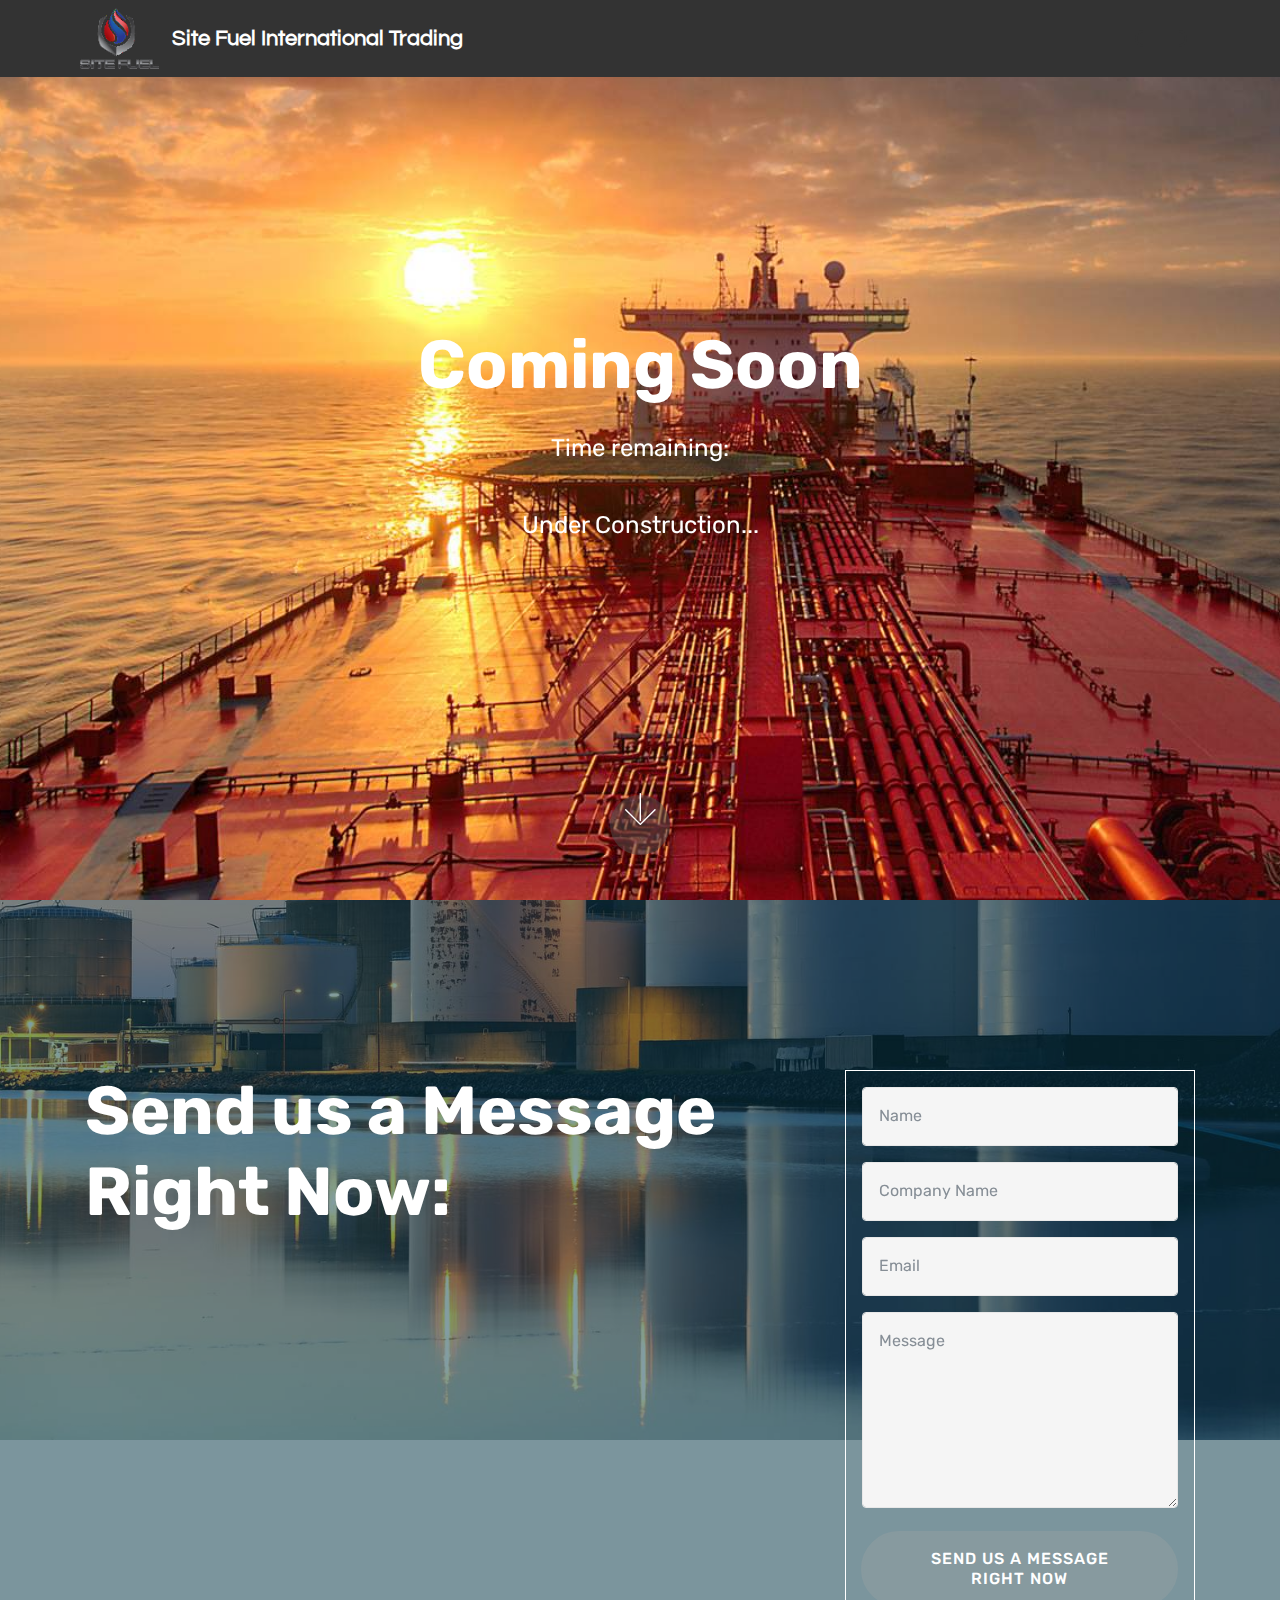
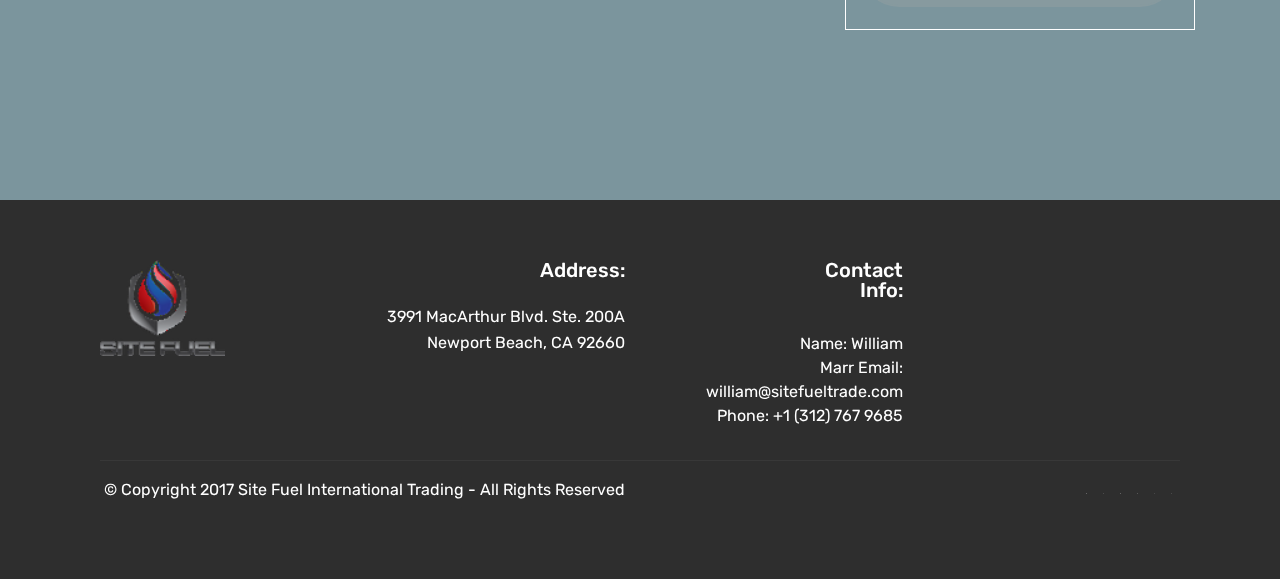
==== index.html @ 708e09df "create github pages" ====
<!DOCTYPE html>
<html>
<head>
  <!-- Site made with Mobirise Website Builder v4.2.3, https://mobirise.com -->
  <meta charset="UTF-8">
  <meta http-equiv="X-UA-Compatible" content="IE=edge">
  <meta name="generator" content="Mobirise v4.2.3, mobirise.com">
  <meta name="viewport" content="width=device-width, initial-scale=1">
  <link rel="shortcut icon" href="assets/images/site-fuel-plain-logo-100x77.png" type="image/x-icon">
  <meta name="description" content="">
  <title>Home</title>
  <link rel="stylesheet" href="assets/web/assets/mobirise-icons/mobirise-icons.css">
  <link rel="stylesheet" href="assets/tether/tether.min.css">
  <link rel="stylesheet" href="assets/bootstrap/css/bootstrap.min.css">
  <link rel="stylesheet" href="assets/bootstrap/css/bootstrap-grid.min.css">
  <link rel="stylesheet" href="assets/bootstrap/css/bootstrap-reboot.min.css">
  <link rel="stylesheet" href="assets/socicon/css/styles.css">
  <link rel="stylesheet" href="assets/dropdown/css/style.css">
  <link rel="stylesheet" href="assets/theme/css/style.css">
  <link rel="stylesheet" href="assets/mobirise/css/mbr-additional.css" type="text/css">
  
  
  
</head>
<body>
<section class="menu cid-qtOLKxh696" once="menu" id="menu1-g" data-rv-view="84">

    

    <nav class="navbar navbar-expand beta-menu navbar-dropdown align-items-center navbar-fixed-top navbar-toggleable-sm">
        <button class="navbar-toggler navbar-toggler-right" type="button" data-toggle="collapse" data-target="#navbarSupportedContent" aria-controls="navbarSupportedContent" aria-expanded="false" aria-label="Toggle navigation">
            <div class="hamburger">
                <span></span>
                <span></span>
                <span></span>
                <span></span>
            </div>
        </button>
        <div class="menu-logo">
            <div class="navbar-brand">
                <span class="navbar-logo">
                    
                         <img src="assets/images/site-fuel-plain-logo-100x77.png" alt="" title="Site Fuel International Trading" media-simple="true" style="height: 3.8rem;">
                    
                </span>
                <span class="navbar-caption-wrap"><a class="navbar-caption text-white display-4" href="https://mobirise.com">Site Fuel International Trading</a></span>
            </div>
        </div>
        <div class="collapse navbar-collapse" id="navbarSupportedContent">
            <ul class="navbar-nav nav-dropdown" data-app-modern-menu="true"><li class="nav-item">
                    <a class="nav-link link text-white display-4" href="https://mobirise.com"></a>
                </li>
                <li class="nav-item">
                    <a class="nav-link link text-white display-4" href="https://mobirise.com"></a>
                </li></ul>
            <div class="navbar-buttons mbr-section-btn"><a class="btn btn-sm btn-black display-4" href="https://mobirise.com"></a></div>
        </div>
    </nav>
</section>

<section class="engine"><a href="https://mobirise.co/e">web authoring software</a></section><section class="cid-qtOLKyQun3 mbr-fullscreen mbr-parallax-background" id="header2-e" data-rv-view="86">

    

    

    <div class="container align-center">
        <div class="row justify-content-md-center">
            <div class="mbr-white col-md-10">
                <h1 class="mbr-section-title mbr-bold pb-3 mbr-fonts-style display-1">
                    Coming Soon</h1>
                
                <p class="mbr-text pb-3 mbr-fonts-style display-5">
                    Time remaining:<br><br>Under Construction...</p>
                
            </div>
        </div>
    </div>
    <div class="mbr-arrow hidden-sm-down" aria-hidden="true">
        <a href="#next">
            <i class="mbri-down mbr-iconfont"></i>
        </a>
    </div>
</section>

<section class="cid-qtOMouzr3d mbr-fullscreen mbr-parallax-background" id="header15-h" data-rv-view="89">

    

    <div class="mbr-overlay" style="opacity: 0.5; background-color: rgb(7, 59, 76);"></div>

    <div class="container align-right">
<div class="row">
    <div class="mbr-white col-lg-8 col-md-7 content-container">
        <h1 class="mbr-section-title mbr-bold pb-3 mbr-fonts-style display-1">Send us a Message Right Now:</h1>
        <p class="mbr-text pb-3 mbr-fonts-style display-2"></p>
    </div>
    <div class="col-lg-4 col-md-5">
    <div class="form-container">
        <div class="media-container-column" data-form-type="formoid">
            <div data-form-alert="" hidden="" class="align-center">Thank you very much for your patience! This page will be up and running in no time!</div>
            <form class="mbr-form" action="https://mobirise.com/" method="post" data-form-title="Mobirise Form"><input type="hidden" data-form-email="true" value="BfGd4j5BI2UxwqCBXwcONd4V/QovJV8McZXfhkhuPc8zdkRyuQsplmbn5itEEL9ULQUJA5Gpw3CzfbHm8fzi+VPhzr+WEGRImKdlg0iUw1uJV8KnIE4Nk9sMuwY5APlx">
                <div data-for="name">
                    <div class="form-group">
                        <input type="text" class="form-control px-3" name="name" data-form-field="Name" placeholder="Name" required="" id="name-header15-h">
                    </div>
                </div>
                <div data-for="email">
                    <div class="form-group">
                        <input type="email" class="form-control px-3" name="email" data-form-field="Email" placeholder="Company Name" required="" id="email-header15-h">
                    </div>
                </div>
                <div data-for="phone">
                    <div class="form-group">
                        <input type="tel" class="form-control px-3" name="phone" data-form-field="Phone" placeholder="Email" id="phone-header15-h">
                    </div>
                </div>
                <div class="form-group" data-for="message">
                    <textarea type="text" class="form-control px-3" name="message" rows="7" placeholder="Message" data-form-field="Message" id="message-header15-h"></textarea>
                </div>
                <span class="input-group-btn"><button href="" type="submit" class="btn btn-form btn-warning display-7">SEND US A MESSAGE RIGHT NOW</button></span>
            </form>
        </div>
    </div>
    </div>
</div>
    </div>
    
</section>

<section class="cid-qtOLKzYnmj" id="footer1-f" data-rv-view="92">

    

    

    <div class="container">
        <div class="media-container-row content text-white">
            <div class="col-12 col-md-3">
                <div class="media-wrap">
                    
                        <img src="assets/images/site-fuel-plain-logo-100x77.png" alt="" title="Site Fuel International Trading" media-simple="true">
                    
                </div>
            </div>
            <div class="col-12 col-md-3 mbr-fonts-style display-7">
                <h5 class="pb-3">
                    Address:</h5>
                <p class="mbr-text">3991 MacArthur Blvd. Ste. 200A<br>Newport Beach, CA 92660</p>
            </div>
            <div class="col-12 col-md-3 mbr-fonts-style display-7">
                <h5 class="pb-3">&nbsp; &nbsp; &nbsp; &nbsp; &nbsp; &nbsp; &nbsp; &nbsp; &nbsp; &nbsp; &nbsp; &nbsp; &nbsp;Contact Info:</h5>
                <p class="mbr-text"></p><p>
                    &nbsp;&nbsp;&nbsp;&nbsp;&nbsp;&nbsp;&nbsp;&nbsp;&nbsp;&nbsp;&nbsp;&nbsp;&nbsp;&nbsp;&nbsp;&nbsp;&nbsp;&nbsp;&nbsp;&nbsp;&nbsp;&nbsp;&nbsp;&nbsp;&nbsp; &nbsp;Name: William Marr Email: william@sitefueltrade.com<br>&nbsp; &nbsp; &nbsp; &nbsp; &nbsp; &nbsp; &nbsp; Phone: +1 (312) 767 9685</p><p></p>
            </div>
            <div class="col-12 col-md-3 mbr-fonts-style display-7">
                <h5 class="pb-3"></h5>
                <p class="mbr-text"></p>
            </div>
        </div>
        <div class="footer-lower">
            <div class="media-container-row">
                <div class="col-sm-12">
                    <hr>
                </div>
            </div>
            <div class="media-container-row mbr-white">
                <div class="col-sm-6 copyright">
                    <p class="mbr-text mbr-fonts-style display-7">
                        © Copyright 2017 Site Fuel International Trading - All Rights Reserved
                    </p>
                </div>
                <div class="col-md-6">
                    <div class="social-list align-right">
                        <div class="soc-item">
                            <a href="https://sitefueltrading.com">
                                <span class="mbr-iconfont mbr-iconfont-social socicon-twitter socicon" style="font-size: 1px;" media-simple="true"></span>
                            </a>
                        </div>
                        <div class="soc-item">
                            <a href="https://sitefueltrading.com" target="_blank">
                                <span class="mbr-iconfont mbr-iconfont-social socicon-facebook socicon" style="font-size: 1px;" media-simple="true"></span>
                            </a>
                        </div>
                        <div class="soc-item">
                            <a href="https://sitefueltrading.com" target="_blank">
                                <span class="mbr-iconfont mbr-iconfont-social socicon-youtube socicon" style="font-size: 1px;" media-simple="true"></span>
                            </a>
                        </div>
                        <div class="soc-item">
                            <a href="https://sitefueltrading.com">
                                <span class="mbr-iconfont mbr-iconfont-social socicon-instagram socicon" style="font-size: 1px;" media-simple="true"></span>
                            </a>
                        </div>
                        <div class="soc-item">
                            <a href="https://sitefueltrading.com">
                                <span class="mbr-iconfont mbr-iconfont-social socicon-googleplus socicon" style="font-size: 1px;" media-simple="true"></span>
                            </a>
                        </div>
                        <div class="soc-item">
                            <a href="https://sitefueltrading.com">
                                <span class="mbr-iconfont mbr-iconfont-social socicon-behance socicon" style="font-size: 1px;" media-simple="true"></span>
                            </a>
                        </div>
                    </div>
                </div>
            </div>
        </div>
    </div>
</section>


  <script src="assets/web/assets/jquery/jquery.min.js"></script>
  <script src="assets/popper/popper.min.js"></script>
  <script src="assets/tether/tether.min.js"></script>
  <script src="assets/bootstrap/js/bootstrap.min.js"></script>
  <script src="assets/smooth-scroll/smooth-scroll.js"></script>
  <script src="assets/touch-swipe/jquery.touch-swipe.min.js"></script>
  <script src="assets/jarallax/jarallax.min.js"></script>
  <script src="assets/dropdown/js/script.min.js"></script>
  <script src="assets/theme/js/script.js"></script>
  <script src="assets/formoid/formoid.min.js"></script>
  
  
</body>
</html>
---- assets/web/assets/mobirise-icons/mobirise-icons.css ----
@font-face {
  font-family: 'MobiriseIcons';
  src:  url('mobirise-icons.eot?spat4u');
  src:  url('mobirise-icons.eot?spat4u#iefix') format('embedded-opentype'),
    url('mobirise-icons.ttf?spat4u') format('truetype'),
    url('mobirise-icons.woff?spat4u') format('woff'),
    url('mobirise-icons.svg?spat4u#MobiriseIcons') format('svg');
  font-weight: normal;
  font-style: normal;
}

[class^="mbri-"], [class*=" mbri-"] {
  /* use !important to prevent issues with browser extensions that change fonts */
  font-family: MobiriseIcons !important;
  speak: none;
  font-style: normal;
  font-weight: normal;
  font-variant: normal;
  text-transform: none;
  line-height: 1;

  /* Better Font Rendering =========== */
  -webkit-font-smoothing: antialiased;
  -moz-osx-font-smoothing: grayscale;
}

.mbri-add-submenu:before {
  content: "\e900";
}
.mbri-alert:before {
  content: "\e901";
}
.mbri-align-center:before {
  content: "\e902";
}
.mbri-align-justify:before {
  content: "\e903";
}
.mbri-align-left:before {
  content: "\e904";
}
.mbri-align-right:before {
  content: "\e905";
}
.mbri-android:before {
  content: "\e906";
}
.mbri-apple:before {
  content: "\e907";
}
.mbri-arrow-down:before {
  content: "\e908";
}
.mbri-arrow-next:before {
  content: "\e909";
}
.mbri-arrow-prev:before {
  content: "\e90a";
}
.mbri-arrow-up:before {
  content: "\e90b";
}
.mbri-bold:before {
  content: "\e90c";
}
.mbri-bookmark:before {
  content: "\e90d";
}
.mbri-bootstrap:before {
  content: "\e90e";
}
.mbri-briefcase:before {
  content: "\e90f";
}
.mbri-browse:before {
  content: "\e910";
}
.mbri-bulleted-list:before {
  content: "\e911";
}
.mbri-calendar:before {
  content: "\e912";
}
.mbri-camera:before {
  content: "\e913";
}
.mbri-cart-add:before {
  content: "\e914";
}
.mbri-cart-full:before {
  content: "\e915";
}
.mbri-cash:before {
  content: "\e916";
}
.mbri-change-style:before {
  content: "\e917";
}
.mbri-chat:before {
  content: "\e918";
}
.mbri-clock:before {
  content: "\e919";
}
.mbri-close:before {
  content: "\e91a";
}
.mbri-cloud:before {
  content: "\e91b";
}
.mbri-code:before {
  content: "\e91c";
}
.mbri-contact-form:before {
  content: "\e91d";
}
.mbri-credit-card:before {
  content: "\e91e";
}
.mbri-cursor-click:before {
  content: "\e91f";
}
.mbri-cust-feedback:before {
  content: "\e920";
}
.mbri-database:before {
  content: "\e921";
}
.mbri-delivery:before {
  content: "\e922";
}
.mbri-desktop:before {
  content: "\e923";
}
.mbri-devices:before {
  content: "\e924";
}
.mbri-down:before {
  content: "\e925";
}
.mbri-download:before {
  content: "\e989";
}
.mbri-drag-n-drop:before {
  content: "\e927";
}
.mbri-drag-n-drop2:before {
  content: "\e928";
}
.mbri-edit:before {
  content: "\e929";
}
.mbri-edit2:before {
  content: "\e92a";
}
.mbri-error:before {
  content: "\e92b";
}
.mbri-extension:before {
  content: "\e92c";
}
.mbri-features:before {
  content: "\e92d";
}
.mbri-file:before {
  content: "\e92e";
}
.mbri-flag:before {
  content: "\e92f";
}
.mbri-folder:before {
  content: "\e930";
}
.mbri-gift:before {
  content: "\e931";
}
.mbri-github:before {
  content: "\e932";
}
.mbri-globe:before {
  content: "\e933";
}
.mbri-globe-2:before {
  content: "\e934";
}
.mbri-growing-chart:before {
  content: "\e935";
}
.mbri-hearth:before {
  content: "\e936";
}
.mbri-help:before {
  content: "\e937";
}
.mbri-home:before {
  content: "\e938";
}
.mbri-hot-cup:before {
  content: "\e939";
}
.mbri-idea:before {
  content: "\e93a";
}
.mbri-image-gallery:before {
  content: "\e93b";
}
.mbri-image-slider:before {
  content: "\e93c";
}
.mbri-info:before {
  content: "\e93d";
}
.mbri-italic:before {
  content: "\e93e";
}
.mbri-key:before {
  content: "\e93f";
}
.mbri-laptop:before {
  content: "\e940";
}
.mbri-layers:before {
  content: "\e941";
}
.mbri-left-right:before {
  content: "\e942";
}
.mbri-left:before {
  content: "\e943";
}
.mbri-letter:before {
  content: "\e944";
}
.mbri-like:before {
  content: "\e945";
}
.mbri-link:before {
  content: "\e946";
}
.mbri-lock:before {
  content: "\e947";
}
.mbri-login:before {
  content: "\e948";
}
.mbri-logout:before {
  content: "\e949";
}
.mbri-magic-stick:before {
  content: "\e94a";
}
.mbri-map-pin:before {
  content: "\e94b";
}
.mbri-menu:before {
  content: "\e94c";
}
.mbri-mobile:before {
  content: "\e94d";
}
.mbri-mobile2:before {
  content: "\e94e";
}
.mbri-mobirise:before {
  content: "\e94f";
}
.mbri-more-horizontal:before {
  content: "\e950";
}
.mbri-more-vertical:before {
  content: "\e951";
}
.mbri-music:before {
  content: "\e952";
}
.mbri-new-file:before {
  content: "\e953";
}
.mbri-numbered-list:before {
  content: "\e954";
}
.mbri-opened-folder:before {
  content: "\e955";
}
.mbri-pages:before {
  content: "\e956";
}
.mbri-paper-plane:before {
  content: "\e957";
}
.mbri-paperclip:before {
  content: "\e958";
}
.mbri-photo:before {
  content: "\e959";
}
.mbri-photos:before {
  content: "\e95a";
}
.mbri-pin:before {
  content: "\e95b";
}
.mbri-play:before {
  content: "\e95c";
}
.mbri-plus:before {
  content: "\e95d";
}
.mbri-preview:before {
  content: "\e95e";
}
.mbri-print:before {
  content: "\e95f";
}
.mbri-protect:before {
  content: "\e960";
}
.mbri-question:before {
  content: "\e961";
}
.mbri-quote-left:before {
  content: "\e962";
}
.mbri-quote-right:before {
  content: "\e963";
}
.mbri-refresh:before {
  content: "\e964";
}
.mbri-responsive:before {
  content: "\e965";
}
.mbri-right:before {
  content: "\e966";
}
.mbri-rocket:before {
  content: "\e967";
}
.mbri-sad-face:before {
  content: "\e968";
}
.mbri-sale:before {
  content: "\e969";
}
.mbri-save:before {
  content: "\e96a";
}
.mbri-search:before {
  content: "\e96b";
}
.mbri-setting:before {
  content: "\e96c";
}
.mbri-setting2:before {
  content: "\e96d";
}
.mbri-setting3:before {
  content: "\e96e";
}
.mbri-share:before {
  content: "\e96f";
}
.mbri-shopping-bag:before {
  content: "\e970";
}
.mbri-shopping-basket:before {
  content: "\e971";
}
.mbri-shopping-cart:before {
  content: "\e972";
}
.mbri-sites:before {
  content: "\e973";
}
.mbri-smile-face:before {
  content: "\e974";
}
.mbri-speed:before {
  content: "\e975";
}
.mbri-star:before {
  content: "\e976";
}
.mbri-success:before {
  content: "\e977";
}
.mbri-sun:before {
  content: "\e978";
}
.mbri-sun2:before {
  content: "\e979";
}
.mbri-tablet:before {
  content: "\e97a";
}
.mbri-tablet-vertical:before {
  content: "\e97b";
}
.mbri-target:before {
  content: "\e97c";
}
.mbri-timer:before {
  content: "\e97d";
}
.mbri-to-ftp:before {
  content: "\e97e";
}
.mbri-to-local-drive:before {
  content: "\e97f";
}
.mbri-touch-swipe:before {
  content: "\e980";
}
.mbri-touch:before {
  content: "\e981";
}
.mbri-trash:before {
  content: "\e982";
}
.mbri-underline:before {
  content: "\e983";
}
.mbri-unlink:before {
  content: "\e984";
}
.mbri-unlock:before {
  content: "\e985";
}
.mbri-up-down:before {
  content: "\e986";
}
.mbri-up:before {
  content: "\e987";
}
.mbri-update:before {
  content: "\e988";
}
.mbri-upload:before {
 content: "\e926"; 
}
.mbri-user:before {
  content: "\e98a";
}
.mbri-user2:before {
  content: "\e98b";
}
.mbri-users:before {
  content: "\e98c";
}
.mbri-video:before {
  content: "\e98d";
}
.mbri-video-play:before {
  content: "\e98e";
}
.mbri-watch:before {
  content: "\e98f";
}
.mbri-website-theme:before {
  content: "\e990";
}
.mbri-wifi:before {
  content: "\e991";
}
.mbri-windows:before {
  content: "\e992";
}
.mbri-zoom-out:before {
  content: "\e993";
}
.mbri-redo:before {
  content: "\e994";
}
.mbri-undo:before {
  content: "\e995";
}
---- assets/socicon/css/styles.css ----
@charset "UTF-8";

@font-face {
  font-family: "socicon";
  src:url("../fonts/socicon.eot");
  src:url("../fonts/socicon.eot?#iefix") format("embedded-opentype"),
    url("../fonts/socicon.woff") format("woff"),
    url("../fonts/socicon.ttf") format("truetype"),
    url("../fonts/socicon.svg#socicon") format("svg");
  font-weight: normal;
  font-style: normal;

}

[data-icon]:before {
  font-family: "socicon" !important;
  content: attr(data-icon);
  font-style: normal !important;
  font-weight: normal !important;
  font-variant: normal !important;
  text-transform: none !important;
  speak: none;
  line-height: 1;
  -webkit-font-smoothing: antialiased;
  -moz-osx-font-smoothing: grayscale;
}

[class^="socicon-"]:before,
[class*=" socicon-"]:before {
  font-family: "socicon" !important;
  font-style: normal !important;
  font-weight: normal !important;
  font-variant: normal !important;
  text-transform: none !important;
  speak: none;
  line-height: 1;
  -webkit-font-smoothing: antialiased;
  -moz-osx-font-smoothing: grayscale;
}

.socicon-modelmayhem:before {
  content: "\e000";
}
.socicon-mixcloud:before {
  content: "\e001";
}
.socicon-drupal:before {
  content: "\e002";
}
.socicon-swarm:before {
  content: "\e003";
}
.socicon-istock:before {
  content: "\e004";
}
.socicon-yammer:before {
  content: "\e005";
}
.socicon-ello:before {
  content: "\e006";
}
.socicon-stackoverflow:before {
  content: "\e007";
}
.socicon-persona:before {
  content: "\e008";
}
.socicon-triplej:before {
  content: "\e009";
}
.socicon-houzz:before {
  content: "\e00a";
}
.socicon-rss:before {
  content: "\e00b";
}
.socicon-paypal:before {
  content: "\e00c";
}
.socicon-odnoklassniki:before {
  content: "\e00d";
}
.socicon-airbnb:before {
  content: "\e00e";
}
.socicon-periscope:before {
  content: "\e00f";
}
.socicon-outlook:before {
  content: "\e010";
}
.socicon-coderwall:before {
  content: "\e011";
}
.socicon-tripadvisor:before {
  content: "\e012";
}
.socicon-appnet:before {
  content: "\e013";
}
.socicon-goodreads:before {
  content: "\e014";
}
.socicon-tripit:before {
  content: "\e015";
}
.socicon-lanyrd:before {
  content: "\e016";
}
.socicon-slideshare:before {
  content: "\e017";
}
.socicon-buffer:before {
  content: "\e018";
}
.socicon-disqus:before {
  content: "\e019";
}
.socicon-vkontakte:before {
  content: "\e01a";
}
.socicon-whatsapp:before {
  content: "\e01b";
}
.socicon-patreon:before {
  content: "\e01c";
}
.socicon-storehouse:before {
  content: "\e01d";
}
.socicon-pocket:before {
  content: "\e01e";
}
.socicon-mail:before {
  content: "\e01f";
}
.socicon-blogger:before {
  content: "\e020";
}
.socicon-technorati:before {
  content: "\e021";
}
.socicon-reddit:before {
  content: "\e022";
}
.socicon-dribbble:before {
  content: "\e023";
}
.socicon-stumbleupon:before {
  content: "\e024";
}
.socicon-digg:before {
  content: "\e025";
}
.socicon-envato:before {
  content: "\e026";
}
.socicon-behance:before {
  content: "\e027";
}
.socicon-delicious:before {
  content: "\e028";
}
.socicon-deviantart:before {
  content: "\e029";
}
.socicon-forrst:before {
  content: "\e02a";
}
.socicon-play:before {
  content: "\e02b";
}
.socicon-zerply:before {
  content: "\e02c";
}
.socicon-wikipedia:before {
  content: "\e02d";
}
.socicon-apple:before {
  content: "\e02e";
}
.socicon-flattr:before {
  content: "\e02f";
}
.socicon-github:before {
  content: "\e030";
}
.socicon-renren:before {
  content: "\e031";
}
.socicon-friendfeed:before {
  content: "\e032";
}
.socicon-newsvine:before {
  content: "\e033";
}
.socicon-identica:before {
  content: "\e034";
}
.socicon-bebo:before {
  content: "\e035";
}
.socicon-zynga:before {
  content: "\e036";
}
.socicon-steam:before {
  content: "\e037";
}
.socicon-xbox:before {
  content: "\e038";
}
.socicon-windows:before {
  content: "\e039";
}
.socicon-qq:before {
  content: "\e03a";
}
.socicon-douban:before {
  content: "\e03b";
}
.socicon-meetup:before {
  content: "\e03c";
}
.socicon-playstation:before {
  content: "\e03d";
}
.socicon-android:before {
  content: "\e03e";
}
.socicon-snapchat:before {
  content: "\e03f";
}
.socicon-twitter:before {
  content: "\e040";
}
.socicon-facebook:before {
  content: "\e041";
}
.socicon-googleplus:before {
  content: "\e042";
}
.socicon-pinterest:before {
  content: "\e043";
}
.socicon-foursquare:before {
  content: "\e044";
}
.socicon-yahoo:before {
  content: "\e045";
}
.socicon-skype:before {
  content: "\e046";
}
.socicon-yelp:before {
  content: "\e047";
}
.socicon-feedburner:before {
  content: "\e048";
}
.socicon-linkedin:before {
  content: "\e049";
}
.socicon-viadeo:before {
  content: "\e04a";
}
.socicon-xing:before {
  content: "\e04b";
}
.socicon-myspace:before {
  content: "\e04c";
}
.socicon-soundcloud:before {
  content: "\e04d";
}
.socicon-spotify:before {
  content: "\e04e";
}
.socicon-grooveshark:before {
  content: "\e04f";
}
.socicon-lastfm:before {
  content: "\e050";
}
.socicon-youtube:before {
  content: "\e051";
}
.socicon-vimeo:before {
  content: "\e052";
}
.socicon-dailymotion:before {
  content: "\e053";
}
.socicon-vine:before {
  content: "\e054";
}
.socicon-flickr:before {
  content: "\e055";
}
.socicon-500px:before {
  content: "\e056";
}
.socicon-wordpress:before {
  content: "\e058";
}
.socicon-tumblr:before {
  content: "\e059";
}
.socicon-twitch:before {
  content: "\e05a";
}
.socicon-8tracks:before {
  content: "\e05b";
}
.socicon-amazon:before {
  content: "\e05c";
}
.socicon-icq:before {
  content: "\e05d";
}
.socicon-smugmug:before {
  content: "\e05e";
}
.socicon-ravelry:before {
  content: "\e05f";
}
.socicon-weibo:before {
  content: "\e060";
}
.socicon-baidu:before {
  content: "\e061";
}
.socicon-angellist:before {
  content: "\e062";
}
.socicon-ebay:before {
  content: "\e063";
}
.socicon-imdb:before {
  content: "\e064";
}
.socicon-stayfriends:before {
  content: "\e065";
}
.socicon-residentadvisor:before {
  content: "\e066";
}
.socicon-google:before {
  content: "\e067";
}
.socicon-yandex:before {
  content: "\e068";
}
.socicon-sharethis:before {
  content: "\e069";
}
.socicon-bandcamp:before {
  content: "\e06a";
}
.socicon-itunes:before {
  content: "\e06b";
}
.socicon-deezer:before {
  content: "\e06c";
}
.socicon-telegram:before {
  content: "\e06e";
}
.socicon-openid:before {
  content: "\e06f";
}
.socicon-amplement:before {
  content: "\e070";
}
.socicon-viber:before {
  content: "\e071";
}
.socicon-zomato:before {
  content: "\e072";
}
.socicon-draugiem:before {
  content: "\e074";
}
.socicon-endomodo:before {
  content: "\e075";
}
.socicon-filmweb:before {
  content: "\e076";
}
.socicon-stackexchange:before {
  content: "\e077";
}
.socicon-wykop:before {
  content: "\e078";
}
.socicon-teamspeak:before {
  content: "\e079";
}
.socicon-teamviewer:before {
  content: "\e07a";
}
.socicon-ventrilo:before {
  content: "\e07b";
}
.socicon-younow:before {
  content: "\e07c";
}
.socicon-raidcall:before {
  content: "\e07d";
}
.socicon-mumble:before {
  content: "\e07e";
}
.socicon-medium:before {
  content: "\e06d";
}
.socicon-bebee:before {
  content: "\e07f";
}
.socicon-hitbox:before {
  content: "\e080";
}
.socicon-reverbnation:before {
  content: "\e081";
}
.socicon-formulr:before {
  content: "\e082";
}
.socicon-instagram:before {
  content: "\e057";
}
.socicon-battlenet:before {
  content: "\e083";
}
.socicon-chrome:before {
  content: "\e084";
}
.socicon-discord:before {
  content: "\e086";
}
.socicon-issuu:before {
  content: "\e087";
}
.socicon-macos:before {
  content: "\e088";
}
.socicon-firefox:before {
  content: "\e089";
}
.socicon-opera:before {
  content: "\e08d";
}
.socicon-keybase:before {
  content: "\e090";
}
.socicon-alliance:before {
  content: "\e091";
}
.socicon-livejournal:before {
  content: "\e092";
}
.socicon-googlephotos:before {
  content: "\e093";
}
.socicon-horde:before {
  content: "\e094";
}
.socicon-etsy:before {
  content: "\e095";
}
.socicon-zapier:before {
  content: "\e096";
}
.socicon-google-scholar:before {
  content: "\e097";
}
.socicon-researchgate:before {
  content: "\e098";
}
.socicon-wechat:before {
  content: "\e099";
}
.socicon-strava:before {
  content: "\e09a";
}
.socicon-line:before {
  content: "\e09b";
}
.socicon-lyft:before {
  content: "\e09c";
}
.socicon-uber:before {
  content: "\e09d";
}
.socicon-songkick:before {
  content: "\e09e";
}
.socicon-viewbug:before {
  content: "\e09f";
}
.socicon-googlegroups:before {
  content: "\e0a0";
}
.socicon-quora:before {
  content: "\e073";
}
.socicon-diablo:before {
  content: "\e085";
}
.socicon-blizzard:before {
  content: "\e0a1";
}
.socicon-hearthstone:before {
  content: "\e08b";
}
.socicon-heroes:before {
  content: "\e08a";
}
.socicon-overwatch:before {
  content: "\e08c";
}
.socicon-warcraft:before {
  content: "\e08e";
}
.socicon-starcraft:before {
  content: "\e08f";
}
.socicon-beam:before {
  content: "\e0a2";
}
.socicon-curse:before {
  content: "\e0a3";
}
.socicon-player:before {
  content: "\e0a4";
}
.socicon-streamjar:before {
  content: "\e0a5";
}
.socicon-nintendo:before {
  content: "\e0a6";
}
.socicon-hellocoton:before {
  content: "\e0a7";
}
---- assets/dropdown/css/style.css ----
.navbar-dropdown {
  left: 0;
  padding: 0;
  position: absolute;
  right: 0;
  top: 0;
  transition: all 0.45s ease;
  z-index: 1030;
  background: #282828; }
  .navbar-dropdown .navbar-logo {
    margin-right: 0.8rem;
    transition: margin 0.3s ease-in-out;
    vertical-align: middle; }
    .navbar-dropdown .navbar-logo img {
      height: 3.125rem;
      transition: all 0.3s ease-in-out; }
    .navbar-dropdown .navbar-logo.mbr-iconfont {
      font-size: 3.125rem;
      line-height: 3.125rem; }
  .navbar-dropdown .navbar-caption {
    font-weight: 700;
    white-space: normal;
    vertical-align: -4px;
    line-height: 3.125rem !important; }
    .navbar-dropdown .navbar-caption, .navbar-dropdown .navbar-caption:hover {
      color: inherit;
      text-decoration: none; }
  .navbar-dropdown .mbr-iconfont + .navbar-caption {
    vertical-align: -1px; }
  .navbar-dropdown.navbar-fixed-top {
    position: fixed; }
  .navbar-dropdown .navbar-brand span {
    vertical-align: -4px; }
  .navbar-dropdown.bg-color.transparent {
    background: none; }
  .navbar-dropdown.navbar-short .navbar-brand {
    padding: 0.625rem 0; }
    .navbar-dropdown.navbar-short .navbar-brand span {
      vertical-align: -1px; }
  .navbar-dropdown.navbar-short .navbar-caption {
    line-height: 2.375rem !important;
    vertical-align: -2px; }
  .navbar-dropdown.navbar-short .navbar-logo {
    margin-right: 0.5rem; }
    .navbar-dropdown.navbar-short .navbar-logo img {
      height: 2.375rem; }
    .navbar-dropdown.navbar-short .navbar-logo.mbr-iconfont {
      font-size: 2.375rem;
      line-height: 2.375rem; }
  .navbar-dropdown.navbar-short .mbr-table-cell {
    height: 3.625rem; }
  .navbar-dropdown .navbar-close {
    left: 0.6875rem;
    position: fixed;
    top: 0.75rem;
    z-index: 1000; }
  .navbar-dropdown .hamburger-icon {
    content: "";
    display: inline-block;
    vertical-align: middle;
    width: 16px;
    -webkit-box-shadow: 0 -6px 0 1px #282828,0 0 0 1px #282828,0 6px 0 1px #282828;
    -moz-box-shadow: 0 -6px 0 1px #282828,0 0 0 1px #282828,0 6px 0 1px #282828;
    box-shadow: 0 -6px 0 1px #282828,0 0 0 1px #282828,0 6px 0 1px #282828; }

.dropdown-menu .dropdown-toggle[data-toggle="dropdown-submenu"]::after {
  border-bottom: 0.35em solid transparent;
  border-left: 0.35em solid;
  border-right: 0;
  border-top: 0.35em solid transparent;
  margin-left: 0.3rem; }

.dropdown-menu .dropdown-item:focus {
  outline: 0; }

.nav-dropdown {
  font-size: 0.75rem;
  font-weight: 500;
  height: auto !important; }
  .nav-dropdown .nav-btn {
    padding-left: 1rem; }
  .nav-dropdown .link {
    margin: .667em 1.667em;
    font-weight: 500;
    padding: 0;
    transition: color .2s ease-in-out; }
    .nav-dropdown .link.dropdown-toggle {
      margin-right: 2.583em; }
      .nav-dropdown .link.dropdown-toggle::after {
        margin-left: .25rem;
        border-top: 0.35em solid;
        border-right: 0.35em solid transparent;
        border-left: 0.35em solid transparent;
        border-bottom: 0; }
      .nav-dropdown .link.dropdown-toggle[aria-expanded="true"] {
        margin: 0;
        padding: 0.667em 3.263em  0.667em 1.667em; }
  .nav-dropdown .link::after,
  .nav-dropdown .dropdown-item::after {
    color: inherit; }
  .nav-dropdown .btn {
    font-size: 0.75rem;
    font-weight: 700;
    letter-spacing: 0;
    margin-bottom: 0;
    padding-left: 1.25rem;
    padding-right: 1.25rem; }
  .nav-dropdown .dropdown-menu {
    border-radius: 0;
    border: 0;
    left: 0;
    margin: 0;
    padding-bottom: 1.25rem;
    padding-top: 1.25rem;
    position: relative; }
  .nav-dropdown .dropdown-submenu {
    margin-left: 0.125rem;
    top: 0; }
  .nav-dropdown .dropdown-item {
    font-weight: 500;
    line-height: 2;
    padding: 0.3846em 4.615em 0.3846em 1.5385em;
    position: relative;
    transition: color .2s ease-in-out, background-color .2s ease-in-out; }
    .nav-dropdown .dropdown-item::after {
      margin-top: -0.3077em;
      position: absolute;
      right: 1.1538em;
      top: 50%; }
    .nav-dropdown .dropdown-item:focus, .nav-dropdown .dropdown-item:hover {
      background: none; }

@media (max-width: 767px) {
  .nav-dropdown.navbar-toggleable-sm {
    bottom: 0;
    display: none;
    left: 0;
    overflow-x: hidden;
    position: fixed;
    top: 0;
    transform: translateX(-100%);
    -ms-transform: translateX(-100%);
    -webkit-transform: translateX(-100%);
    width: 18.75rem;
    z-index: 999; } }
.nav-dropdown.navbar-toggleable-xl {
  bottom: 0;
  display: none;
  left: 0;
  overflow-x: hidden;
  position: fixed;
  top: 0;
  transform: translateX(-100%);
  -ms-transform: translateX(-100%);
  -webkit-transform: translateX(-100%);
  width: 18.75rem;
  z-index: 999; }

.nav-dropdown-sm {
  display: block !important;
  overflow-x: hidden;
  overflow: auto;
  padding-top: 3.875rem; }
  .nav-dropdown-sm::after {
    content: "";
    display: block;
    height: 3rem;
    width: 100%; }
  .nav-dropdown-sm.collapse.in ~ .navbar-close {
    display: block !important; }
  .nav-dropdown-sm.collapsing, .nav-dropdown-sm.collapse.in {
    transform: translateX(0);
    -ms-transform: translateX(0);
    -webkit-transform: translateX(0);
    transition: all 0.25s ease-out;
    -webkit-transition: all 0.25s ease-out;
    background: #282828; }
  .nav-dropdown-sm.collapsing[aria-expanded="false"] {
    transform: translateX(-100%);
    -ms-transform: translateX(-100%);
    -webkit-transform: translateX(-100%); }
  .nav-dropdown-sm .nav-item {
    display: block;
    margin-left: 0 !important;
    padding-left: 0; }
  .nav-dropdown-sm .link,
  .nav-dropdown-sm .dropdown-item {
    border-top: 1px dotted rgba(255, 255, 255, 0.1);
    font-size: 0.8125rem;
    line-height: 1.6;
    margin: 0 !important;
    padding: 0.875rem 2.4rem 0.875rem 1.5625rem !important;
    position: relative;
    white-space: normal; }
    .nav-dropdown-sm .link:focus, .nav-dropdown-sm .link:hover,
    .nav-dropdown-sm .dropdown-item:focus,
    .nav-dropdown-sm .dropdown-item:hover {
      background: rgba(0, 0, 0, 0.2) !important;
      color: #c0a375; }
  .nav-dropdown-sm .nav-btn {
    position: relative;
    padding: 1.5625rem 1.5625rem 0 1.5625rem; }
    .nav-dropdown-sm .nav-btn::before {
      border-top: 1px dotted rgba(255, 255, 255, 0.1);
      content: "";
      left: 0;
      position: absolute;
      top: 0;
      width: 100%; }
    .nav-dropdown-sm .nav-btn + .nav-btn {
      padding-top: 0.625rem; }
      .nav-dropdown-sm .nav-btn + .nav-btn::before {
        display: none; }
  .nav-dropdown-sm .btn {
    padding: 0.625rem 0; }
  .nav-dropdown-sm .dropdown-toggle[data-toggle="dropdown-submenu"]::after {
    margin-left: .25rem;
    border-top: 0.35em solid;
    border-right: 0.35em solid transparent;
    border-left: 0.35em solid transparent;
    border-bottom: 0; }
  .nav-dropdown-sm .dropdown-toggle[data-toggle="dropdown-submenu"][aria-expanded="true"]::after {
    border-top: 0;
    border-right: 0.35em solid transparent;
    border-left: 0.35em solid transparent;
    border-bottom: 0.35em solid; }
  .nav-dropdown-sm .dropdown-menu {
    margin: 0;
    padding: 0;
    position: relative;
    top: 0;
    left: 0;
    width: 100%;
    border: 0;
    float: none;
    border-radius: 0;
    background: none; }
  .nav-dropdown-sm .dropdown-submenu {
    left: 100%;
    margin-left: 0.125rem;
    margin-top: -1.25rem;
    top: 0; }

.navbar-toggleable-sm .nav-dropdown .dropdown-menu {
  position: absolute; }

.navbar-toggleable-sm .nav-dropdown .dropdown-submenu {
  left: 100%;
  margin-left: 0.125rem;
  margin-top: -1.25rem;
  top: 0; }

.navbar-toggleable-sm.opened .nav-dropdown .dropdown-menu {
  position: relative; }

.navbar-toggleable-sm.opened .nav-dropdown .dropdown-submenu {
  left: 0;
  margin-left: 00rem;
  margin-top: 0rem;
  top: 0; }

.is-builder .nav-dropdown.collapsing {
  transition: none !important; }

/*# sourceMappingURL=style.css.map */
---- assets/theme/css/style.css ----
/*!
 * Mobirise v4 theme (https://mobirise.com/)
 * Copyright 2017 Mobirise
 */
section {
  background-color: #eeeeee; }

section,
.container,
.container-fluid {
  position: relative;
  word-wrap: break-word; }

a.mbr-iconfont:hover {
  text-decoration: none; }

.article .lead p, .article .lead ul, .article .lead ol, .article .lead pre, .article .lead blockquote {
  margin-bottom: 0; }

a {
  font-style: normal;
  font-weight: 400;
  cursor: pointer; }
  a, a:hover {
    text-decoration: none; }

figure {
  margin-bottom: 0; }

body {
  color: #232323; }

h1, h2, h3, h4, h5, h6,
.h1, .h2, .h3, .h4, .h5, .h6,
.display-1, .display-2, .display-3, .display-4 {
  line-height: 1;
  word-break: break-word;
  word-wrap: break-word; }

b, strong {
  font-weight: bold; }

blockquote {
  padding: 10px 0 10px 20px;
  position: relative;
  border-left: 2px solid;
  border-color: #ff3366; }

input:-webkit-autofill, input:-webkit-autofill:hover, input:-webkit-autofill:focus, input:-webkit-autofill:active {
  transition-delay: 9999s;
  transition-property: background-color, color; }

textarea[type="hidden"] {
  display: none; }

body {
  position: relative; }

section {
  background-position: 50% 50%;
  background-repeat: no-repeat;
  background-size: cover; }
  section .mbr-background-video,
  section .mbr-background-video-preview {
    position: absolute;
    bottom: 0;
    left: 0;
    right: 0;
    top: 0; }

.hidden {
  visibility: hidden; }

.mbr-z-index20 {
  z-index: 20; }

/*! Base colors */
.mbr-white {
  color: #ffffff; }

.mbr-black {
  color: #000000; }

.mbr-bg-white {
  background-color: #ffffff; }

.mbr-bg-black {
  background-color: #000000; }

/*! Text-aligns */
.align-left {
  text-align: left; }

.align-center {
  text-align: center; }

.align-right {
  text-align: right; }

@media (max-width: 767px) {
  .align-left, .align-center, .align-right, .mbr-section-btn, .mbr-section-title {
    text-align: center; } }
/*! Font-weight  */
.mbr-light {
  font-weight: 300; }

.mbr-regular {
  font-weight: 400; }

.mbr-semibold {
  font-weight: 500; }

.mbr-bold {
  font-weight: 700; }

/*! Media  */
.media-size-item {
  -webkit-flex: 1 1 auto;
  -moz-flex: 1 1 auto;
  -ms-flex: 1 1 auto;
  -o-flex: 1 1 auto;
  flex: 1 1 auto; }

.media-content {
  -webkit-flex-basis: 100%;
  flex-basis: 100%; }

.media-container-row {
  display: -ms-flexbox;
  display: -webkit-flex;
  display: flex;
  -webkit-flex-direction: row;
  -ms-flex-direction: row;
  flex-direction: row;
  -webkit-flex-wrap: wrap;
  -ms-flex-wrap: wrap;
  flex-wrap: wrap;
  -webkit-justify-content: center;
  -ms-flex-pack: center;
  justify-content: center;
  -webkit-align-content: center;
  -ms-flex-line-pack: center;
  align-content: center;
  -webkit-align-items: start;
  -ms-flex-align: start;
  align-items: start; }
  .media-container-row .media-size-item {
    width: 400px; }

.media-container-column {
  display: -ms-flexbox;
  display: -webkit-flex;
  display: flex;
  -webkit-flex-direction: column;
  -ms-flex-direction: column;
  flex-direction: column;
  -webkit-flex-wrap: wrap;
  -ms-flex-wrap: wrap;
  flex-wrap: wrap;
  -webkit-justify-content: center;
  -ms-flex-pack: center;
  justify-content: center;
  -webkit-align-content: center;
  -ms-flex-line-pack: center;
  align-content: center;
  -webkit-align-items: stretch;
  -ms-flex-align: stretch;
  align-items: stretch; }
  .media-container-column > * {
    width: 100%; }

@media (min-width: 992px) {
  .media-container-row {
    -webkit-flex-wrap: nowrap;
    -ms-flex-wrap: nowrap;
    flex-wrap: nowrap; } }
figure {
  overflow: hidden; }

figure[mbr-media-size] {
  transition: width 0.1s; }

.mbr-figure img, .mbr-figure iframe {
  display: block;
  width: 100%; }

.card {
  background-color: transparent;
  border: none; }

.card-img {
  text-align: center;
  flex-shrink: 0; }

.media {
  max-width: 100%;
  margin: 0 auto; }

.mbr-figure {
  -ms-flex-item-align: center;
  -ms-grid-row-align: center;
  -webkit-align-self: center;
  align-self: center; }

.media-container > div {
  max-width: 100%; }

.mbr-figure img, .card-img img {
  width: 100%; }

@media (max-width: 991px) {
  .media-size-item {
    width: auto !important; }

  .media {
    width: auto; }

  .mbr-figure {
    width: 100% !important; } }
/*! Buttons */
.mbr-section-btn {
  margin-left: -.25rem;
  margin-right: -.25rem;
  font-size: 0; }

nav .mbr-section-btn {
  margin-left: 0rem;
  margin-right: 0rem; }

/*! Btn icon margin */
.btn .mbr-iconfont, .btn.btn-sm .mbr-iconfont {
  cursor: pointer;
  margin-right: 0.5rem; }

.btn.btn-md .mbr-iconfont, .btn.btn-md .mbr-iconfont {
  margin-right: 0.8rem; }

.mbr-regular {
  font-weight: 400; }

.mbr-semibold {
  font-weight: 500; }

.mbr-bold {
  font-weight: 700; }

[type="submit"] {
  -webkit-appearance: none; }

/*! Full-screen */
.mbr-fullscreen .mbr-overlay {
  min-height: 100vh; }

.mbr-fullscreen {
  display: flex;
  display: -webkit-flex;
  display: -moz-flex;
  display: -ms-flex;
  display: -o-flex;
  align-items: center;
  -webkit-align-items: center;
  min-height: 100vh;
  padding-top: 3rem;
  padding-bottom: 3rem; }

/*! Map */
.map {
  height: 25rem;
  position: relative; }
  .map iframe {
    width: 100%;
    height: 100%; }

/* Form */
.form-asterisk {
  font-family: initial;
  position: absolute;
  top: -2px;
  font-weight: normal; }

/*! Scroll to top arrow */
.mbr-arrow-up {
  bottom: 25px;
  right: 90px;
  position: fixed;
  text-align: right;
  z-index: 5000;
  color: #ffffff;
  font-size: 32px;
  transform: rotate(180deg);
  -webkit-transform: rotate(180deg); }

.mbr-arrow-up a {
  background: rgba(0, 0, 0, 0.2);
  border-radius: 3px;
  color: #fff;
  display: inline-block;
  height: 60px;
  width: 60px;
  outline-style: none !important;
  position: relative;
  text-decoration: none;
  transition: all .3s ease-in-out;
  cursor: pointer;
  text-align: center; }
  .mbr-arrow-up a:hover {
    background-color: rgba(0, 0, 0, 0.4); }
  .mbr-arrow-up a i {
    line-height: 60px; }

.mbr-arrow-up-icon {
  display: block;
  color: #fff; }

.mbr-arrow-up-icon::before {
  content: "\203a";
  display: inline-block;
  font-family: serif;
  font-size: 32px;
  line-height: 1;
  font-style: normal;
  position: relative;
  top: 6px;
  left: -4px;
  -webkit-transform: rotate(-90deg);
  transform: rotate(-90deg); }

/*! Arrow Down */
.mbr-arrow {
  position: absolute;
  bottom: 45px;
  left: 50%;
  width: 60px;
  height: 60px;
  cursor: pointer;
  background-color: rgba(80, 80, 80, 0.5);
  border-radius: 50%;
  -webkit-transform: translateX(-50%);
  transform: translateX(-50%); }
  .mbr-arrow > a {
    display: inline-block;
    text-decoration: none;
    outline-style: none;
    -webkit-animation: arrowdown 1.7s ease-in-out infinite;
    animation: arrowdown 1.7s ease-in-out infinite; }
    .mbr-arrow > a > i {
      position: absolute;
      top: -2px;
      left: 15px;
      font-size: 2rem; }

@keyframes arrowdown {
  0% {
    transform: translateY(0px);
    -webkit-transform: translateY(0px); }
  50% {
    transform: translateY(-5px);
    -webkit-transform: translateY(-5px); }
  100% {
    transform: translateY(0px);
    -webkit-transform: translateY(0px); } }
@-webkit-keyframes arrowdown {
  0% {
    transform: translateY(0px);
    -webkit-transform: translateY(0px); }
  50% {
    transform: translateY(-5px);
    -webkit-transform: translateY(-5px); }
  100% {
    transform: translateY(0px);
    -webkit-transform: translateY(0px); } }
@media (max-width: 500px) {
  .mbr-arrow-up {
    left: 50%;
    right: auto;
    transform: translateX(-50%) rotate(180deg);
    -webkit-transform: translateX(-50%) rotate(180deg); } }
/*Gradients animation*/
@keyframes gradient-animation {
  from {
    background-position: 0% 100%;
    animation-timing-function: ease-in-out; }
  to {
    background-position: 100% 0%;
    animation-timing-function: ease-in-out; } }
@-webkit-keyframes gradient-animation {
  from {
    background-position: 0% 100%;
    animation-timing-function: ease-in-out; }
  to {
    background-position: 100% 0%;
    animation-timing-function: ease-in-out; } }
.bg-gradient {
  background-size: 200% 200%;
  animation: gradient-animation 5s infinite alternate;
  -webkit-animation: gradient-animation 5s infinite alternate; }

.menu .navbar-brand {
  display: -webkit-flex; }
  .menu .navbar-brand span {
    display: flex;
    display: -webkit-flex; }
  .menu .navbar-brand .navbar-caption-wrap {
    display: -webkit-flex; }
  .menu .navbar-brand .navbar-logo img {
    display: -webkit-flex; }
@media (min-width: 768px) and (max-width: 991px) {
  .menu .navbar-toggleable-sm .navbar-nav {
    display: -webkit-box;
    display: -webkit-flex;
    display: -ms-flexbox; } }
@media (min-width: 992px) {
  .menu .navbar-nav.nav-dropdown {
    display: -webkit-flex; }
  .menu .navbar-toggleable-sm .navbar-collapse {
    display: -webkit-flex !important; } }

/*# sourceMappingURL=style.css.map */
.engine {
	position: absolute;
	text-indent: -2400px;
	text-align: center;
	padding: 0;
	top: 0;
	left: -2400px;
}
---- assets/mobirise/css/mbr-additional.css ----
@import url(https://fonts.googleapis.com/css?family=Rubik:300,300i,400,400i,500,500i,700,700i,900,900i);
@import url(https://fonts.googleapis.com/css?family=Questrial:400);





body {
  font-style: normal;
  line-height: 1.5;
}
.mbr-section-title {
  font-style: normal;
  line-height: 1.2;
}
.mbr-section-subtitle {
  line-height: 1.3;
}
.mbr-text {
  font-style: normal;
  line-height: 1.6;
}
.display-1 {
  font-family: 'Rubik', sans-serif;
  font-size: 4.25rem;
}
.display-1 > .mbr-iconfont {
  font-size: 6.8rem;
}
.display-2 {
  font-family: 'Rubik', sans-serif;
  font-size: 3rem;
}
.display-2 > .mbr-iconfont {
  font-size: 4.8rem;
}
.display-4 {
  font-family: 'Questrial', sans-serif;
  font-size: 1.4rem;
}
.display-4 > .mbr-iconfont {
  font-size: 2.24rem;
}
.display-5 {
  font-family: 'Rubik', sans-serif;
  font-size: 1.5rem;
}
.display-5 > .mbr-iconfont {
  font-size: 2.4rem;
}
.display-7 {
  font-family: 'Rubik', sans-serif;
  font-size: 1rem;
}
.display-7 > .mbr-iconfont {
  font-size: 1.6rem;
}
/* ---- Fluid typography for mobile devices ---- */
/* 1.4 - font scale ratio ( bootstrap == 1.42857 ) */
/* 100vw - current viewport width */
/* (48 - 20)  48 == 48rem == 768px, 20 == 20rem == 320px(minimal supported viewport) */
/* 0.65 - min scale variable, may vary */
@media (max-width: 768px) {
  .display-1 {
    font-size: 3.4rem;
    font-size: calc( 2.1374999999999997rem + (4.25 - 2.1374999999999997) * ((100vw - 20rem) / (48 - 20)));
    line-height: calc( 1.4 * (2.1374999999999997rem + (4.25 - 2.1374999999999997) * ((100vw - 20rem) / (48 - 20))));
  }
  .display-2 {
    font-size: 2.4rem;
    font-size: calc( 1.7rem + (3 - 1.7) * ((100vw - 20rem) / (48 - 20)));
    line-height: calc( 1.4 * (1.7rem + (3 - 1.7) * ((100vw - 20rem) / (48 - 20))));
  }
  .display-4 {
    font-size: 1.12rem;
    font-size: calc( 1.14rem + (1.4 - 1.14) * ((100vw - 20rem) / (48 - 20)));
    line-height: calc( 1.4 * (1.14rem + (1.4 - 1.14) * ((100vw - 20rem) / (48 - 20))));
  }
  .display-5 {
    font-size: 1.2rem;
    font-size: calc( 1.175rem + (1.5 - 1.175) * ((100vw - 20rem) / (48 - 20)));
    line-height: calc( 1.4 * (1.175rem + (1.5 - 1.175) * ((100vw - 20rem) / (48 - 20))));
  }
}
/* Buttons */
.btn {
  font-weight: 500;
  border-width: 2px;
  font-style: normal;
  letter-spacing: 1px;
  margin: .4rem .8rem;
  white-space: normal;
  -webkit-transition: all 0.3s ease-in-out;
  -moz-transition: all 0.3s ease-in-out;
  transition: all 0.3s ease-in-out;
  padding: 1rem 3rem;
  border-radius: 3px;
  display: inline-flex;
  align-items: center;
  justify-content: center;
  word-break: break-word;
}
.btn-sm {
  font-weight: 500;
  letter-spacing: 1px;
  -webkit-transition: all 0.3s ease-in-out;
  -moz-transition: all 0.3s ease-in-out;
  transition: all 0.3s ease-in-out;
  padding: 0.6rem 1.5rem;
  border-radius: 3px;
}
.btn-md {
  font-weight: 500;
  letter-spacing: 1px;
  margin: .4rem .8rem !important;
  -webkit-transition: all 0.3s ease-in-out;
  -moz-transition: all 0.3s ease-in-out;
  transition: all 0.3s ease-in-out;
  padding: 1rem 3rem;
  border-radius: 3px;
}
.btn-lg {
  font-weight: 500;
  letter-spacing: 1px;
  margin: .4rem .8rem !important;
  -webkit-transition: all 0.3s ease-in-out;
  -moz-transition: all 0.3s ease-in-out;
  transition: all 0.3s ease-in-out;
  padding: 1.2rem 3.2rem;
  border-radius: 3px;
}
.bg-primary {
  background-color: #ffffff !important;
}
.bg-success {
  background-color: #f7ed4a !important;
}
.bg-info {
  background-color: #82786e !important;
}
.bg-warning {
  background-color: #879a9f !important;
}
.bg-danger {
  background-color: #b1a374 !important;
}
.btn-primary,
.btn-primary:active,
.btn-primary.active {
  background-color: #ffffff;
  border-color: #ffffff;
  color: #ffffff;
}
.btn-primary:hover,
.btn-primary:focus,
.btn-primary.focus {
  color: #ffffff;
  background-color: #d4d4d4;
  border-color: #d4d4d4;
}
.btn-primary.disabled,
.btn-primary:disabled {
  color: #ffffff !important;
  background-color: #d4d4d4 !important;
  border-color: #d4d4d4 !important;
}
.btn-secondary,
.btn-secondary:active,
.btn-secondary.active {
  background-color: #ff3366;
  border-color: #ff3366;
  color: #ffffff;
}
.btn-secondary:hover,
.btn-secondary:focus,
.btn-secondary.focus {
  color: #ffffff;
  background-color: #e50039;
  border-color: #e50039;
}
.btn-secondary.disabled,
.btn-secondary:disabled {
  color: #ffffff !important;
  background-color: #e50039 !important;
  border-color: #e50039 !important;
}
.btn-info,
.btn-info:active,
.btn-info.active {
  background-color: #82786e;
  border-color: #82786e;
  color: #ffffff;
}
.btn-info:hover,
.btn-info:focus,
.btn-info.focus {
  color: #ffffff;
  background-color: #59524b;
  border-color: #59524b;
}
.btn-info.disabled,
.btn-info:disabled {
  color: #ffffff !important;
  background-color: #59524b !important;
  border-color: #59524b !important;
}
.btn-success,
.btn-success:active,
.btn-success.active {
  background-color: #f7ed4a;
  border-color: #f7ed4a;
  color: #ffffff;
}
.btn-success:hover,
.btn-success:focus,
.btn-success.focus {
  color: #ffffff;
  background-color: #eadd0a;
  border-color: #eadd0a;
}
.btn-success.disabled,
.btn-success:disabled {
  color: #ffffff !important;
  background-color: #eadd0a !important;
  border-color: #eadd0a !important;
}
.btn-warning,
.btn-warning:active,
.btn-warning.active {
  background-color: #879a9f;
  border-color: #879a9f;
  color: #ffffff;
}
.btn-warning:hover,
.btn-warning:focus,
.btn-warning.focus {
  color: #ffffff;
  background-color: #617479;
  border-color: #617479;
}
.btn-warning.disabled,
.btn-warning:disabled {
  color: #ffffff !important;
  background-color: #617479 !important;
  border-color: #617479 !important;
}
.btn-danger,
.btn-danger:active,
.btn-danger.active {
  background-color: #b1a374;
  border-color: #b1a374;
  color: #ffffff;
}
.btn-danger:hover,
.btn-danger:focus,
.btn-danger.focus {
  color: #ffffff;
  background-color: #8b7d4e;
  border-color: #8b7d4e;
}
.btn-danger.disabled,
.btn-danger:disabled {
  color: #ffffff !important;
  background-color: #8b7d4e !important;
  border-color: #8b7d4e !important;
}
.btn-white {
  color: #333333 !important;
}
.btn-white,
.btn-white:active,
.btn-white.active {
  background-color: #ffffff;
  border-color: #ffffff;
  color: #ffffff;
}
.btn-white:hover,
.btn-white:focus,
.btn-white.focus {
  color: #ffffff;
  background-color: #d4d4d4;
  border-color: #d4d4d4;
}
.btn-white.disabled,
.btn-white:disabled {
  color: #ffffff !important;
  background-color: #d4d4d4 !important;
  border-color: #d4d4d4 !important;
}
.btn-black,
.btn-black:active,
.btn-black.active {
  background-color: #333333;
  border-color: #333333;
  color: #ffffff;
}
.btn-black:hover,
.btn-black:focus,
.btn-black.focus {
  color: #ffffff;
  background-color: #0d0d0d;
  border-color: #0d0d0d;
}
.btn-black.disabled,
.btn-black:disabled {
  color: #ffffff !important;
  background-color: #0d0d0d !important;
  border-color: #0d0d0d !important;
}
.btn-primary-outline,
.btn-primary-outline:active,
.btn-primary-outline.active {
  background: none;
  border-color: #ffffff;
  color: #ffffff;
}
.btn-primary-outline:hover,
.btn-primary-outline:focus,
.btn-primary-outline.focus {
  color: #ffffff;
  background-color: #ffffff;
  border-color: #ffffff;
}
.btn-primary-outline.disabled,
.btn-primary-outline:disabled {
  color: #ffffff !important;
  background-color: #ffffff !important;
  border-color: #ffffff !important;
}
.btn-secondary-outline,
.btn-secondary-outline:active,
.btn-secondary-outline.active {
  background: none;
  border-color: #cc0033;
  color: #cc0033;
}
.btn-secondary-outline:hover,
.btn-secondary-outline:focus,
.btn-secondary-outline.focus {
  color: #ffffff;
  background-color: #ff3366;
  border-color: #ff3366;
}
.btn-secondary-outline.disabled,
.btn-secondary-outline:disabled {
  color: #ffffff !important;
  background-color: #ff3366 !important;
  border-color: #ff3366 !important;
}
.btn-info-outline,
.btn-info-outline:active,
.btn-info-outline.active {
  background: none;
  border-color: #4b453f;
  color: #4b453f;
}
.btn-info-outline:hover,
.btn-info-outline:focus,
.btn-info-outline.focus {
  color: #ffffff;
  background-color: #82786e;
  border-color: #82786e;
}
.btn-info-outline.disabled,
.btn-info-outline:disabled {
  color: #ffffff !important;
  background-color: #82786e !important;
  border-color: #82786e !important;
}
.btn-success-outline,
.btn-success-outline:active,
.btn-success-outline.active {
  background: none;
  border-color: #d2c609;
  color: #d2c609;
}
.btn-success-outline:hover,
.btn-success-outline:focus,
.btn-success-outline.focus {
  color: #ffffff;
  background-color: #f7ed4a;
  border-color: #f7ed4a;
}
.btn-success-outline.disabled,
.btn-success-outline:disabled {
  color: #ffffff !important;
  background-color: #f7ed4a !important;
  border-color: #f7ed4a !important;
}
.btn-warning-outline,
.btn-warning-outline:active,
.btn-warning-outline.active {
  background: none;
  border-color: #55666b;
  color: #55666b;
}
.btn-warning-outline:hover,
.btn-warning-outline:focus,
.btn-warning-outline.focus {
  color: #ffffff;
  background-color: #879a9f;
  border-color: #879a9f;
}
.btn-warning-outline.disabled,
.btn-warning-outline:disabled {
  color: #ffffff !important;
  background-color: #879a9f !important;
  border-color: #879a9f !important;
}
.btn-danger-outline,
.btn-danger-outline:active,
.btn-danger-outline.active {
  background: none;
  border-color: #7a6e45;
  color: #7a6e45;
}
.btn-danger-outline:hover,
.btn-danger-outline:focus,
.btn-danger-outline.focus {
  color: #ffffff;
  background-color: #b1a374;
  border-color: #b1a374;
}
.btn-danger-outline.disabled,
.btn-danger-outline:disabled {
  color: #ffffff !important;
  background-color: #b1a374 !important;
  border-color: #b1a374 !important;
}
.btn-black-outline,
.btn-black-outline:active,
.btn-black-outline.active {
  background: none;
  border-color: #000000;
  color: #000000;
}
.btn-black-outline:hover,
.btn-black-outline:focus,
.btn-black-outline.focus {
  color: #ffffff;
  background-color: #333333;
  border-color: #333333;
}
.btn-black-outline.disabled,
.btn-black-outline:disabled {
  color: #ffffff !important;
  background-color: #333333 !important;
  border-color: #333333 !important;
}
.btn-white-outline,
.btn-white-outline:active,
.btn-white-outline.active {
  background: none;
  border-color: #ffffff;
  color: #ffffff;
}
.btn-white-outline:hover,
.btn-white-outline:focus,
.btn-white-outline.focus {
  color: #333333;
  background-color: #ffffff;
  border-color: #ffffff;
}
.text-primary {
  color: #ffffff !important;
}
.text-secondary {
  color: #ff3366 !important;
}
.text-success {
  color: #f7ed4a !important;
}
.text-info {
  color: #82786e !important;
}
.text-warning {
  color: #879a9f !important;
}
.text-danger {
  color: #b1a374 !important;
}
.text-white {
  color: #ffffff !important;
}
.text-black {
  color: #000000 !important;
}
a.text-primary:hover,
a.text-primary:focus {
  color: #cccccc !important;
}
a.text-secondary:hover,
a.text-secondary:focus {
  color: #cc0033 !important;
}
a.text-success:hover,
a.text-success:focus {
  color: #d2c609 !important;
}
a.text-info:hover,
a.text-info:focus {
  color: #4b453f !important;
}
a.text-warning:hover,
a.text-warning:focus {
  color: #55666b !important;
}
a.text-danger:hover,
a.text-danger:focus {
  color: #7a6e45 !important;
}
a.text-white:hover,
a.text-white:focus {
  color: #b3b3b3 !important;
}
a.text-black:hover,
a.text-black:focus {
  color: #4d4d4d !important;
}
.alert-success {
  background-color: #70c770;
}
.alert-info {
  background-color: #82786e;
}
.alert-warning {
  background-color: #879a9f;
}
.alert-danger {
  background-color: #b1a374;
}
.mbr-section-btn a.btn:not(.btn-form) {
  border-radius: 100px;
}
.mbr-section-btn a.btn:not(.btn-form):hover {
  box-shadow: 0 10px 40px 0 rgba(0, 0, 0, 0.2);
}
.mbr-gallery-filter li a {
  border-radius: 100px !important;
}
.mbr-gallery-filter li.active .btn {
  background-color: #ffffff;
  border-color: #ffffff;
  color: #8c8c8c;
}
.mbr-gallery-filter li.active .btn:focus {
  box-shadow: none;
}
.nav-tabs .nav-link {
  border-radius: 100px !important;
}
.btn-form {
  border-radius: 0;
}
.btn-form:hover {
  cursor: pointer;
}
a,
a:hover {
  color: #ffffff;
}
.mbr-plan-header.bg-primary .mbr-plan-subtitle,
.mbr-plan-header.bg-primary .mbr-plan-price-desc {
  color: #ffffff;
}
.mbr-plan-header.bg-success .mbr-plan-subtitle,
.mbr-plan-header.bg-success .mbr-plan-price-desc {
  color: #ffffff;
}
.mbr-plan-header.bg-info .mbr-plan-subtitle,
.mbr-plan-header.bg-info .mbr-plan-price-desc {
  color: #beb8b2;
}
.mbr-plan-header.bg-warning .mbr-plan-subtitle,
.mbr-plan-header.bg-warning .mbr-plan-price-desc {
  color: #ced6d8;
}
.mbr-plan-header.bg-danger .mbr-plan-subtitle,
.mbr-plan-header.bg-danger .mbr-plan-price-desc {
  color: #dfd9c6;
}
/* Scroll to top button*/
.scrollToTop_wraper {
  opacity: 0 !important;
}
/* Others*/
.note-check a[data-value=Rubik] {
  font-style: normal;
}
.mbr-arrow a {
  color: #ffffff;
}
.form-control-label {
  position: relative;
  cursor: pointer;
  margin-bottom: .357em;
  padding: 0;
}
.alert {
  color: #ffffff;
  border-radius: 0;
  border: 0;
  font-size: .875rem;
  line-height: 1.5;
  margin-bottom: 1.875rem;
  padding: 1.25rem;
  position: relative;
}
.alert.alert-form::after {
  background-color: inherit;
  bottom: -7px;
  content: "";
  display: block;
  height: 14px;
  left: 50%;
  margin-left: -7px;
  position: absolute;
  transform: rotate(45deg);
  width: 14px;
}
.form-control {
  background-color: #f5f5f5;
  box-shadow: none;
  color: #565656;
  font-family: 'Rubik', sans-serif;
  font-size: 1rem;
  line-height: 1.43;
  min-height: 3.5em;
  padding: 1.07em .5em;
}
.form-control > .mbr-iconfont {
  font-size: 1.6rem;
}
.form-control,
.form-control:focus {
  border: 1px solid #e8e8e8;
}
.form-active .form-control:invalid {
  border-color: red;
}
.mbr-overlay {
  background-color: #000;
  bottom: 0;
  left: 0;
  opacity: .5;
  position: absolute;
  right: 0;
  top: 0;
  z-index: 0;
}
blockquote {
  font-style: italic;
  padding: 10px 0 10px 20px;
  font-size: 1.09rem;
  position: relative;
  border-color: #ffffff;
  border-width: 3px;
}
ul,
ol,
pre,
blockquote {
  margin-bottom: 2.3125rem;
}
pre {
  background: #f4f4f4;
  padding: 10px 24px;
  white-space: pre-wrap;
}
.inactive {
  -webkit-user-select: none;
  -moz-user-select: none;
  -ms-user-select: none;
  user-select: none;
  pointer-events: none;
  -webkit-user-drag: none;
  user-drag: none;
}
.mbr-section__comments .row {
  justify-content: center;
}
/* Forms */
.mbr-form .btn {
  margin: .4rem 0;
}
.mbr-form .input-group-btn a.btn {
  border-radius: 100px !important;
}
.mbr-form .input-group-btn a.btn:hover {
  box-shadow: 0 10px 40px 0 rgba(0, 0, 0, 0.2);
}
.mbr-form .input-group-btn button[type="submit"] {
  border-radius: 100px !important;
  padding: 1rem 3rem;
}
.mbr-form .input-group-btn button[type="submit"]:hover {
  box-shadow: 0 10px 40px 0 rgba(0, 0, 0, 0.2);
}
.form2 .form-control {
  border-top-left-radius: 100px;
  border-bottom-left-radius: 100px;
}
.form2 .input-group-btn a.btn {
  border-top-left-radius: 0 !important;
  border-bottom-left-radius: 0 !important;
}
.form2 .input-group-btn button[type="submit"] {
  border-top-left-radius: 0 !important;
  border-bottom-left-radius: 0 !important;
}
.form3 input[type="email"] {
  border-radius: 100px !important;
}
@media (max-width: 349px) {
  .form2 input[type="email"] {
    border-radius: 100px !important;
  }
  .form2 .input-group-btn a.btn {
    border-radius: 100px !important;
  }
  .form2 .input-group-btn button[type="submit"] {
    border-radius: 100px !important;
  }
}
@media (max-width: 767px) {
  .btn {
    font-size: .75rem !important;
  }
  .btn .mbr-iconfont {
    font-size: 1rem !important;
  }
}
/* Social block */
.btn-social {
  font-size: 20px;
  border-radius: 50%;
  padding: 0;
  width: 44px;
  height: 44px;
  line-height: 44px;
  text-align: center;
  position: relative;
  border: 2px solid #c0a375;
  border-color: #ffffff;
  color: #232323;
  cursor: pointer;
}
.btn-social i {
  top: 0;
  line-height: 44px;
  width: 44px;
}
.btn-social:hover {
  color: #fff;
  background: #ffffff;
}
.btn-social + .btn {
  margin-left: .1rem;
}
/* Footer */
.mbr-footer-content li::before,
.mbr-footer .mbr-contacts li::before {
  background: #ffffff;
}
.mbr-footer-content li a:hover,
.mbr-footer .mbr-contacts li a:hover {
  color: #ffffff;
}
.footer3 input[type="email"],
.footer4 input[type="email"] {
  border-radius: 100px !important;
}
.footer3 .input-group-btn a.btn,
.footer4 .input-group-btn a.btn {
  border-radius: 100px !important;
}
.footer3 .input-group-btn button[type="submit"],
.footer4 .input-group-btn button[type="submit"] {
  border-radius: 100px !important;
}
/* Headers*/
.header13 .form-inline input[type="email"],
.header14 .form-inline input[type="email"] {
  border-radius: 100px;
}
.header13 .form-inline input[type="text"],
.header14 .form-inline input[type="text"] {
  border-radius: 100px;
}
.header13 .form-inline input[type="tel"],
.header14 .form-inline input[type="tel"] {
  border-radius: 100px;
}
.header13 .form-inline a.btn,
.header14 .form-inline a.btn {
  border-radius: 100px;
}
.header13 .form-inline button,
.header14 .form-inline button {
  border-radius: 100px !important;
}
.offset-1 {
  margin-left: 8.33333%;
}
.offset-2 {
  margin-left: 16.66667%;
}
.offset-3 {
  margin-left: 25%;
}
.offset-4 {
  margin-left: 33.33333%;
}
.offset-5 {
  margin-left: 41.66667%;
}
.offset-6 {
  margin-left: 50%;
}
.offset-7 {
  margin-left: 58.33333%;
}
.offset-8 {
  margin-left: 66.66667%;
}
.offset-9 {
  margin-left: 75%;
}
.offset-10 {
  margin-left: 83.33333%;
}
.offset-11 {
  margin-left: 91.66667%;
}
@media (min-width: 576px) {
  .offset-sm-0 {
    margin-left: 0%;
  }
  .offset-sm-1 {
    margin-left: 8.33333%;
  }
  .offset-sm-2 {
    margin-left: 16.66667%;
  }
  .offset-sm-3 {
    margin-left: 25%;
  }
  .offset-sm-4 {
    margin-left: 33.33333%;
  }
  .offset-sm-5 {
    margin-left: 41.66667%;
  }
  .offset-sm-6 {
    margin-left: 50%;
  }
  .offset-sm-7 {
    margin-left: 58.33333%;
  }
  .offset-sm-8 {
    margin-left: 66.66667%;
  }
  .offset-sm-9 {
    margin-left: 75%;
  }
  .offset-sm-10 {
    margin-left: 83.33333%;
  }
  .offset-sm-11 {
    margin-left: 91.66667%;
  }
}
@media (min-width: 768px) {
  .offset-md-0 {
    margin-left: 0%;
  }
  .offset-md-1 {
    margin-left: 8.33333%;
  }
  .offset-md-2 {
    margin-left: 16.66667%;
  }
  .offset-md-3 {
    margin-left: 25%;
  }
  .offset-md-4 {
    margin-left: 33.33333%;
  }
  .offset-md-5 {
    margin-left: 41.66667%;
  }
  .offset-md-6 {
    margin-left: 50%;
  }
  .offset-md-7 {
    margin-left: 58.33333%;
  }
  .offset-md-8 {
    margin-left: 66.66667%;
  }
  .offset-md-9 {
    margin-left: 75%;
  }
  .offset-md-10 {
    margin-left: 83.33333%;
  }
  .offset-md-11 {
    margin-left: 91.66667%;
  }
}
@media (min-width: 992px) {
  .offset-lg-0 {
    margin-left: 0%;
  }
  .offset-lg-1 {
    margin-left: 8.33333%;
  }
  .offset-lg-2 {
    margin-left: 16.66667%;
  }
  .offset-lg-3 {
    margin-left: 25%;
  }
  .offset-lg-4 {
    margin-left: 33.33333%;
  }
  .offset-lg-5 {
    margin-left: 41.66667%;
  }
  .offset-lg-6 {
    margin-left: 50%;
  }
  .offset-lg-7 {
    margin-left: 58.33333%;
  }
  .offset-lg-8 {
    margin-left: 66.66667%;
  }
  .offset-lg-9 {
    margin-left: 75%;
  }
  .offset-lg-10 {
    margin-left: 83.33333%;
  }
  .offset-lg-11 {
    margin-left: 91.66667%;
  }
}
@media (min-width: 1200px) {
  .offset-xl-0 {
    margin-left: 0%;
  }
  .offset-xl-1 {
    margin-left: 8.33333%;
  }
  .offset-xl-2 {
    margin-left: 16.66667%;
  }
  .offset-xl-3 {
    margin-left: 25%;
  }
  .offset-xl-4 {
    margin-left: 33.33333%;
  }
  .offset-xl-5 {
    margin-left: 41.66667%;
  }
  .offset-xl-6 {
    margin-left: 50%;
  }
  .offset-xl-7 {
    margin-left: 58.33333%;
  }
  .offset-xl-8 {
    margin-left: 66.66667%;
  }
  .offset-xl-9 {
    margin-left: 75%;
  }
  .offset-xl-10 {
    margin-left: 83.33333%;
  }
  .offset-xl-11 {
    margin-left: 91.66667%;
  }
}
.navbar-toggler {
  -webkit-align-self: flex-start;
  -ms-flex-item-align: start;
  align-self: flex-start;
  padding: 0.25rem 0.75rem;
  font-size: 1.25rem;
  line-height: 1;
  background: transparent;
  border: 1px solid transparent;
  -webkit-border-radius: 0.25rem;
  border-radius: 0.25rem;
}
.navbar-toggler:focus,
.navbar-toggler:hover {
  text-decoration: none;
}
.navbar-toggler-icon {
  display: inline-block;
  width: 1.5em;
  height: 1.5em;
  vertical-align: middle;
  content: "";
  background: no-repeat center center;
  -webkit-background-size: 100% 100%;
  -o-background-size: 100% 100%;
  background-size: 100% 100%;
}
.navbar-toggler-left {
  position: absolute;
  left: 1rem;
}
.navbar-toggler-right {
  position: absolute;
  right: 1rem;
}
@media (max-width: 575px) {
  .navbar-toggleable .navbar-nav .dropdown-menu {
    position: static;
    float: none;
  }
  .navbar-toggleable > .container {
    padding-right: 0;
    padding-left: 0;
  }
}
@media (min-width: 576px) {
  .navbar-toggleable {
    -webkit-box-orient: horizontal;
    -webkit-box-direction: normal;
    -webkit-flex-direction: row;
    -ms-flex-direction: row;
    flex-direction: row;
    -webkit-flex-wrap: nowrap;
    -ms-flex-wrap: nowrap;
    flex-wrap: nowrap;
    -webkit-box-align: center;
    -webkit-align-items: center;
    -ms-flex-align: center;
    align-items: center;
  }
  .navbar-toggleable .navbar-nav {
    -webkit-box-orient: horizontal;
    -webkit-box-direction: normal;
    -webkit-flex-direction: row;
    -ms-flex-direction: row;
    flex-direction: row;
  }
  .navbar-toggleable .navbar-nav .nav-link {
    padding-right: .5rem;
    padding-left: .5rem;
  }
  .navbar-toggleable > .container {
    display: -webkit-box;
    display: -webkit-flex;
    display: -ms-flexbox;
    display: flex;
    -webkit-flex-wrap: nowrap;
    -ms-flex-wrap: nowrap;
    flex-wrap: nowrap;
    -webkit-box-align: center;
    -webkit-align-items: center;
    -ms-flex-align: center;
    align-items: center;
  }
  .navbar-toggleable .navbar-collapse {
    display: -webkit-box !important;
    display: -webkit-flex !important;
    display: -ms-flexbox !important;
    display: flex !important;
    width: 100%;
  }
  .navbar-toggleable .navbar-toggler {
    display: none;
  }
}
@media (max-width: 767px) {
  .navbar-toggleable-sm .navbar-nav .dropdown-menu {
    position: static;
    float: none;
  }
  .navbar-toggleable-sm > .container {
    padding-right: 0;
    padding-left: 0;
  }
}
@media (min-width: 768px) {
  .navbar-toggleable-sm {
    -webkit-box-orient: horizontal;
    -webkit-box-direction: normal;
    -webkit-flex-direction: row;
    -ms-flex-direction: row;
    flex-direction: row;
    -webkit-flex-wrap: nowrap;
    -ms-flex-wrap: nowrap;
    flex-wrap: nowrap;
    -webkit-box-align: center;
    -webkit-align-items: center;
    -ms-flex-align: center;
    align-items: center;
  }
  .navbar-toggleable-sm .navbar-nav {
    -webkit-box-orient: horizontal;
    -webkit-box-direction: normal;
    -webkit-flex-direction: row;
    -ms-flex-direction: row;
    flex-direction: row;
  }
  .navbar-toggleable-sm .navbar-nav .nav-link {
    padding-right: .5rem;
    padding-left: .5rem;
  }
  .navbar-toggleable-sm > .container {
    display: -webkit-box;
    display: -webkit-flex;
    display: -ms-flexbox;
    display: flex;
    -webkit-flex-wrap: nowrap;
    -ms-flex-wrap: nowrap;
    flex-wrap: nowrap;
    -webkit-box-align: center;
    -webkit-align-items: center;
    -ms-flex-align: center;
    align-items: center;
  }
  .navbar-toggleable-sm .navbar-collapse {
    display: -webkit-box !important;
    display: -webkit-flex !important;
    display: -ms-flexbox !important;
    display: flex !important;
    width: 100%;
  }
  .navbar-toggleable-sm .navbar-toggler {
    display: none;
  }
}
@media (max-width: 991px) {
  .navbar-toggleable-md .navbar-nav .dropdown-menu {
    position: static;
    float: none;
  }
  .navbar-toggleable-md > .container {
    padding-right: 0;
    padding-left: 0;
  }
}
@media (min-width: 992px) {
  .navbar-toggleable-md {
    -webkit-box-orient: horizontal;
    -webkit-box-direction: normal;
    -webkit-flex-direction: row;
    -ms-flex-direction: row;
    flex-direction: row;
    -webkit-flex-wrap: nowrap;
    -ms-flex-wrap: nowrap;
    flex-wrap: nowrap;
    -webkit-box-align: center;
    -webkit-align-items: center;
    -ms-flex-align: center;
    align-items: center;
  }
  .navbar-toggleable-md .navbar-nav {
    -webkit-box-orient: horizontal;
    -webkit-box-direction: normal;
    -webkit-flex-direction: row;
    -ms-flex-direction: row;
    flex-direction: row;
  }
  .navbar-toggleable-md .navbar-nav .nav-link {
    padding-right: .5rem;
    padding-left: .5rem;
  }
  .navbar-toggleable-md > .container {
    display: -webkit-box;
    display: -webkit-flex;
    display: -ms-flexbox;
    display: flex;
    -webkit-flex-wrap: nowrap;
    -ms-flex-wrap: nowrap;
    flex-wrap: nowrap;
    -webkit-box-align: center;
    -webkit-align-items: center;
    -ms-flex-align: center;
    align-items: center;
  }
  .navbar-toggleable-md .navbar-collapse {
    display: -webkit-box !important;
    display: -webkit-flex !important;
    display: -ms-flexbox !important;
    display: flex !important;
    width: 100%;
  }
  .navbar-toggleable-md .navbar-toggler {
    display: none;
  }
}
@media (max-width: 1199px) {
  .navbar-toggleable-lg .navbar-nav .dropdown-menu {
    position: static;
    float: none;
  }
  .navbar-toggleable-lg > .container {
    padding-right: 0;
    padding-left: 0;
  }
}
@media (min-width: 1200px) {
  .navbar-toggleable-lg {
    -webkit-box-orient: horizontal;
    -webkit-box-direction: normal;
    -webkit-flex-direction: row;
    -ms-flex-direction: row;
    flex-direction: row;
    -webkit-flex-wrap: nowrap;
    -ms-flex-wrap: nowrap;
    flex-wrap: nowrap;
    -webkit-box-align: center;
    -webkit-align-items: center;
    -ms-flex-align: center;
    align-items: center;
  }
  .navbar-toggleable-lg .navbar-nav {
    -webkit-box-orient: horizontal;
    -webkit-box-direction: normal;
    -webkit-flex-direction: row;
    -ms-flex-direction: row;
    flex-direction: row;
  }
  .navbar-toggleable-lg .navbar-nav .nav-link {
    padding-right: .5rem;
    padding-left: .5rem;
  }
  .navbar-toggleable-lg > .container {
    display: -webkit-box;
    display: -webkit-flex;
    display: -ms-flexbox;
    display: flex;
    -webkit-flex-wrap: nowrap;
    -ms-flex-wrap: nowrap;
    flex-wrap: nowrap;
    -webkit-box-align: center;
    -webkit-align-items: center;
    -ms-flex-align: center;
    align-items: center;
  }
  .navbar-toggleable-lg .navbar-collapse {
    display: -webkit-box !important;
    display: -webkit-flex !important;
    display: -ms-flexbox !important;
    display: flex !important;
    width: 100%;
  }
  .navbar-toggleable-lg .navbar-toggler {
    display: none;
  }
}
.navbar-toggleable-xl {
  -webkit-box-orient: horizontal;
  -webkit-box-direction: normal;
  -webkit-flex-direction: row;
  -ms-flex-direction: row;
  flex-direction: row;
  -webkit-flex-wrap: nowrap;
  -ms-flex-wrap: nowrap;
  flex-wrap: nowrap;
  -webkit-box-align: center;
  -webkit-align-items: center;
  -ms-flex-align: center;
  align-items: center;
}
.navbar-toggleable-xl .navbar-nav .dropdown-menu {
  position: static;
  float: none;
}
.navbar-toggleable-xl > .container {
  padding-right: 0;
  padding-left: 0;
}
.navbar-toggleable-xl .navbar-nav {
  -webkit-box-orient: horizontal;
  -webkit-box-direction: normal;
  -webkit-flex-direction: row;
  -ms-flex-direction: row;
  flex-direction: row;
}
.navbar-toggleable-xl .navbar-nav .nav-link {
  padding-right: .5rem;
  padding-left: .5rem;
}
.navbar-toggleable-xl > .container {
  display: -webkit-box;
  display: -webkit-flex;
  display: -ms-flexbox;
  display: flex;
  -webkit-flex-wrap: nowrap;
  -ms-flex-wrap: nowrap;
  flex-wrap: nowrap;
  -webkit-box-align: center;
  -webkit-align-items: center;
  -ms-flex-align: center;
  align-items: center;
}
.navbar-toggleable-xl .navbar-collapse {
  display: -webkit-box !important;
  display: -webkit-flex !important;
  display: -ms-flexbox !important;
  display: flex !important;
  width: 100%;
}
.navbar-toggleable-xl .navbar-toggler {
  display: none;
}
.card-img {
  width: auto;
}
.menu .navbar.collapsed:not(.beta-menu) {
  flex-direction: column;
}
.carousel-item.active,
.carousel-item-next,
.carousel-item-prev {
  display: -webkit-box;
  display: -webkit-flex;
  display: -ms-flexbox;
  display: flex;
}
.note-air-layout .dropup .dropdown-menu,
.note-air-layout .navbar-fixed-bottom .dropdown .dropdown-menu {
  bottom: initial !important;
}
html,
body {
  height: auto;
  min-height: 100vh;
}
.cid-qtOLKxh696 .navbar {
  padding: .5rem 0;
  background: #333333;
  transition: none;
  min-height: 77px;
}
.cid-qtOLKxh696 .navbar-dropdown.bg-color.transparent.opened {
  background: #333333;
}
.cid-qtOLKxh696 a {
  font-style: normal;
}
.cid-qtOLKxh696 .nav-item span {
  padding-right: 0.4em;
  line-height: 0.5em;
  vertical-align: text-bottom;
  position: relative;
  top: -0.2em;
  text-decoration: none;
}
.cid-qtOLKxh696 .nav-item a {
  padding: 0.7rem 0 !important;
  margin: 0rem .65rem !important;
}
.cid-qtOLKxh696 .btn {
  padding: 0.4rem 1.5rem;
  display: inline-flex;
  align-items: center;
}
.cid-qtOLKxh696 .btn .mbr-iconfont {
  font-size: 1.6rem;
}
.cid-qtOLKxh696 .menu-logo {
  margin-right: auto;
}
.cid-qtOLKxh696 .menu-logo .navbar-brand {
  display: flex;
  margin-left: 5rem;
  padding: 0;
  transition: padding .2s;
  min-height: 3.8rem;
  align-items: center;
}
.cid-qtOLKxh696 .menu-logo .navbar-brand .navbar-caption-wrap {
  display: -webkit-flex;
  -webkit-align-items: center;
  align-items: center;
  word-break: break-word;
  min-width: 7rem;
  margin: .3rem 0;
}
.cid-qtOLKxh696 .menu-logo .navbar-brand .navbar-caption-wrap .navbar-caption {
  line-height: 1.2rem !important;
  padding-right: 2rem;
}
.cid-qtOLKxh696 .menu-logo .navbar-brand .navbar-logo {
  font-size: 4rem;
  transition: font-size 0.25s;
}
.cid-qtOLKxh696 .menu-logo .navbar-brand .navbar-logo img {
  display: flex;
}
.cid-qtOLKxh696 .menu-logo .navbar-brand .navbar-logo .mbr-iconfont {
  transition: font-size 0.25s;
}
.cid-qtOLKxh696 .navbar-toggleable-sm .navbar-collapse {
  justify-content: flex-end;
  -webkit-justify-content: flex-end;
  padding-right: 5rem;
  width: auto;
}
.cid-qtOLKxh696 .navbar-toggleable-sm .navbar-collapse .navbar-nav {
  flex-wrap: wrap;
  -webkit-flex-wrap: wrap;
  padding-left: 0;
}
.cid-qtOLKxh696 .navbar-toggleable-sm .navbar-collapse .navbar-nav .nav-item {
  -webkit-align-self: center;
  align-self: center;
}
.cid-qtOLKxh696 .navbar-toggleable-sm .navbar-collapse .navbar-buttons {
  padding-left: 0;
  padding-bottom: 0;
}
.cid-qtOLKxh696 .dropdown .dropdown-menu {
  background: #333333;
  display: none;
  position: absolute;
  min-width: 5rem;
  padding-top: 1.4rem;
  padding-bottom: 1.4rem;
  text-align: left;
}
.cid-qtOLKxh696 .dropdown .dropdown-menu .dropdown-item {
  width: auto;
  padding: 0.235em 1.5385em 0.235em 1.5385em !important;
}
.cid-qtOLKxh696 .dropdown .dropdown-menu .dropdown-item::after {
  right: 0.5rem;
}
.cid-qtOLKxh696 .dropdown .dropdown-menu .dropdown-submenu {
  margin: 0;
}
.cid-qtOLKxh696 .dropdown.open > .dropdown-menu {
  display: block;
}
.cid-qtOLKxh696 .navbar-toggleable-sm.opened:after {
  position: absolute;
  width: 100vw;
  height: 100vh;
  content: '';
  background-color: rgba(0, 0, 0, 0.1);
  left: 0;
  bottom: 0;
  transform: translateY(100%);
  -webkit-transform: translateY(100%);
  z-index: 1000;
}
.cid-qtOLKxh696 .navbar.navbar-short {
  min-height: 60px;
  transition: all .2s;
}
.cid-qtOLKxh696 .navbar.navbar-short .navbar-toggler-right {
  top: 20px;
}
.cid-qtOLKxh696 .navbar.navbar-short .navbar-logo a {
  font-size: 2.5rem !important;
  line-height: 2.5rem;
  transition: font-size 0.25s;
}
.cid-qtOLKxh696 .navbar.navbar-short .navbar-logo a .mbr-iconfont {
  font-size: 2.5rem !important;
}
.cid-qtOLKxh696 .navbar.navbar-short .navbar-logo a img {
  height: 3rem !important;
}
.cid-qtOLKxh696 .navbar.navbar-short .navbar-brand {
  min-height: 3rem;
}
.cid-qtOLKxh696 button.navbar-toggler {
  width: 31px;
  height: 18px;
  cursor: pointer;
  transition: all .2s;
  top: 1.5rem;
  right: 1rem;
}
.cid-qtOLKxh696 button.navbar-toggler:focus {
  outline: none;
}
.cid-qtOLKxh696 button.navbar-toggler .hamburger span {
  position: absolute;
  right: 0;
  width: 30px;
  height: 2px;
  border-right: 5px;
  background-color: #ffffff;
}
.cid-qtOLKxh696 button.navbar-toggler .hamburger span:nth-child(1) {
  top: 0;
  transition: all .2s;
}
.cid-qtOLKxh696 button.navbar-toggler .hamburger span:nth-child(2) {
  top: 8px;
  transition: all .15s;
}
.cid-qtOLKxh696 button.navbar-toggler .hamburger span:nth-child(3) {
  top: 8px;
  transition: all .15s;
}
.cid-qtOLKxh696 button.navbar-toggler .hamburger span:nth-child(4) {
  top: 16px;
  transition: all .2s;
}
.cid-qtOLKxh696 nav.opened .hamburger span:nth-child(1) {
  top: 8px;
  width: 0;
  opacity: 0;
  right: 50%;
  transition: all .2s;
}
.cid-qtOLKxh696 nav.opened .hamburger span:nth-child(2) {
  -webkit-transform: rotate(45deg);
  transform: rotate(45deg);
  transition: all .25s;
}
.cid-qtOLKxh696 nav.opened .hamburger span:nth-child(3) {
  -webkit-transform: rotate(-45deg);
  transform: rotate(-45deg);
  transition: all .25s;
}
.cid-qtOLKxh696 nav.opened .hamburger span:nth-child(4) {
  top: 8px;
  width: 0;
  opacity: 0;
  right: 50%;
  transition: all .2s;
}
.cid-qtOLKxh696 .collapsed.navbar-expand {
  flex-direction: column;
}
.cid-qtOLKxh696 .collapsed .btn {
  display: flex;
}
.cid-qtOLKxh696 .collapsed .navbar-collapse {
  display: none !important;
  padding-right: 0 !important;
}
.cid-qtOLKxh696 .collapsed .navbar-collapse.collapsing,
.cid-qtOLKxh696 .collapsed .navbar-collapse.show {
  display: block !important;
}
.cid-qtOLKxh696 .collapsed .navbar-collapse.collapsing .navbar-nav,
.cid-qtOLKxh696 .collapsed .navbar-collapse.show .navbar-nav {
  display: block;
  text-align: center;
}
.cid-qtOLKxh696 .collapsed .navbar-collapse.collapsing .navbar-nav .nav-item,
.cid-qtOLKxh696 .collapsed .navbar-collapse.show .navbar-nav .nav-item {
  clear: both;
}
.cid-qtOLKxh696 .collapsed .navbar-collapse.collapsing .navbar-buttons,
.cid-qtOLKxh696 .collapsed .navbar-collapse.show .navbar-buttons {
  text-align: center;
}
.cid-qtOLKxh696 .collapsed .navbar-collapse.collapsing .navbar-buttons:last-child,
.cid-qtOLKxh696 .collapsed .navbar-collapse.show .navbar-buttons:last-child {
  margin-bottom: 1rem;
}
.cid-qtOLKxh696 .collapsed button.navbar-toggler {
  display: block;
}
.cid-qtOLKxh696 .collapsed .navbar-brand {
  margin-left: 1rem !important;
}
.cid-qtOLKxh696 .collapsed .navbar-toggleable-sm {
  flex-direction: column;
  -webkit-flex-direction: column;
}
.cid-qtOLKxh696 .collapsed .dropdown .dropdown-menu {
  width: 100%;
  text-align: center;
  position: relative;
  opacity: 0;
  display: block;
  height: 0;
  visibility: hidden;
  padding: 0;
  transition-duration: .5s;
  transition-property: opacity,padding,height;
}
.cid-qtOLKxh696 .collapsed .dropdown.open > .dropdown-menu {
  position: relative;
  opacity: 1;
  height: auto;
  padding: 1.4rem 0;
  visibility: visible;
}
.cid-qtOLKxh696 .collapsed .dropdown .dropdown-submenu {
  left: 0;
  text-align: center;
  width: 100%;
}
.cid-qtOLKxh696 .collapsed .dropdown .dropdown-toggle[data-toggle="dropdown-submenu"]::after {
  margin-top: 0;
  position: inherit;
  right: 0;
  top: 50%;
  display: inline-block;
  width: 0;
  height: 0;
  margin-left: .3em;
  vertical-align: middle;
  content: "";
  border-top: .30em solid;
  border-right: .30em solid transparent;
  border-left: .30em solid transparent;
}
@media (max-width: 991px) {
  .cid-qtOLKxh696 .navbar-expand {
    flex-direction: column;
  }
  .cid-qtOLKxh696 img {
    height: 3.8rem !important;
  }
  .cid-qtOLKxh696 .btn {
    display: flex;
  }
  .cid-qtOLKxh696 button.navbar-toggler {
    display: block;
  }
  .cid-qtOLKxh696 .navbar-brand {
    margin-left: 1rem !important;
  }
  .cid-qtOLKxh696 .navbar-toggleable-sm {
    flex-direction: column;
    -webkit-flex-direction: column;
  }
  .cid-qtOLKxh696 .navbar-collapse {
    display: none !important;
    padding-right: 0 !important;
  }
  .cid-qtOLKxh696 .navbar-collapse.collapsing,
  .cid-qtOLKxh696 .navbar-collapse.show {
    display: block !important;
  }
  .cid-qtOLKxh696 .navbar-collapse.collapsing .navbar-nav,
  .cid-qtOLKxh696 .navbar-collapse.show .navbar-nav {
    display: block;
    text-align: center;
  }
  .cid-qtOLKxh696 .navbar-collapse.collapsing .navbar-nav .nav-item,
  .cid-qtOLKxh696 .navbar-collapse.show .navbar-nav .nav-item {
    clear: both;
  }
  .cid-qtOLKxh696 .navbar-collapse.collapsing .navbar-buttons,
  .cid-qtOLKxh696 .navbar-collapse.show .navbar-buttons {
    text-align: center;
  }
  .cid-qtOLKxh696 .navbar-collapse.collapsing .navbar-buttons:last-child,
  .cid-qtOLKxh696 .navbar-collapse.show .navbar-buttons:last-child {
    margin-bottom: 1rem;
  }
  .cid-qtOLKxh696 .dropdown .dropdown-menu {
    width: 100%;
    text-align: center;
    position: relative;
    opacity: 0;
    display: block;
    height: 0;
    visibility: hidden;
    padding: 0;
    transition-duration: .5s;
    transition-property: opacity,padding,height;
  }
  .cid-qtOLKxh696 .dropdown.open > .dropdown-menu {
    position: relative;
    opacity: 1;
    height: auto;
    padding: 1.4rem 0;
    visibility: visible;
  }
  .cid-qtOLKxh696 .dropdown .dropdown-submenu {
    left: 0;
    text-align: center;
    width: 100%;
  }
  .cid-qtOLKxh696 .dropdown .dropdown-toggle[data-toggle="dropdown-submenu"]::after {
    margin-top: 0;
    position: inherit;
    right: 0;
    top: 50%;
    display: inline-block;
    width: 0;
    height: 0;
    margin-left: .3em;
    vertical-align: middle;
    content: "";
    border-top: .30em solid;
    border-right: .30em solid transparent;
    border-left: .30em solid transparent;
  }
}
@media (min-width: 767px) {
  .cid-qtOLKxh696 .menu-logo {
    flex-shrink: 0;
  }
}
.cid-qtOLKyQun3 {
  background-image: url("../../../assets/images/jumbotron-1280x800.jpg");
}
.cid-qtOMouzr3d {
  background-image: url("../../../assets/images/02-1720x1105.jpg");
}
.cid-qtOMouzr3d .form-container {
  transition: all .2s;
  border: 1px solid #ffffff;
  padding: 1rem;
}
.cid-qtOMouzr3d .input-group-btn {
  justify-content: center;
}
@media (min-width: 768px) {
  .cid-qtOMouzr3d .content-container {
    padding-right: 5rem;
  }
}
.cid-qtOMouzr3d .mbr-text,
.cid-qtOMouzr3d .mbr-section-btn B {
  color: #232323;
}
.cid-qtOMouzr3d .mbr-text,
.cid-qtOMouzr3d .mbr-section-btn I {
  color: #cccccc;
}
.cid-qtOMouzr3d H1 {
  text-align: left;
}
.cid-qtOMouzr3d .mbr-text,
.cid-qtOMouzr3d .mbr-section-btn {
  text-align: right;
}
.cid-qtOLKzYnmj {
  padding-top: 60px;
  padding-bottom: 60px;
  background-color: #2e2e2e;
}
@media (max-width: 767px) {
  .cid-qtOLKzYnmj .content {
    text-align: center;
  }
  .cid-qtOLKzYnmj .content > div:not(:last-child) {
    margin-bottom: 2rem;
  }
}
@media (max-width: 767px) {
  .cid-qtOLKzYnmj .media-wrap {
    margin-bottom: 1rem;
  }
}
.cid-qtOLKzYnmj .media-wrap .mbr-iconfont-logo {
  font-size: 7.5rem;
  color: #f36;
}
.cid-qtOLKzYnmj .media-wrap img {
  height: 6rem;
}
@media (max-width: 767px) {
  .cid-qtOLKzYnmj .footer-lower .copyright {
    margin-bottom: 1rem;
    text-align: center;
  }
}
.cid-qtOLKzYnmj .footer-lower hr {
  margin: 1rem 0;
  border-color: #fff;
  opacity: .05;
}
.cid-qtOLKzYnmj .footer-lower .social-list {
  padding-left: 0;
  margin-bottom: 0;
  list-style: none;
  display: flex;
  flex-wrap: wrap;
  justify-content: flex-end;
  -webkit-justify-content: flex-end;
}
.cid-qtOLKzYnmj .footer-lower .social-list .mbr-iconfont-social {
  font-size: 1.3rem;
  color: #fff;
}
.cid-qtOLKzYnmj .footer-lower .social-list .soc-item {
  margin: 0 .5rem;
}
.cid-qtOLKzYnmj .footer-lower .social-list a {
  margin: 0;
  opacity: .5;
  -webkit-transition: .2s linear;
  transition: .2s linear;
}
.cid-qtOLKzYnmj .footer-lower .social-list a:hover {
  opacity: 1;
}
@media (max-width: 767px) {
  .cid-qtOLKzYnmj .footer-lower .social-list {
    justify-content: center;
    -webkit-justify-content: center;
  }
}
.cid-qtOLKzYnmj P {
  text-align: right;
}
.cid-qtOLKzYnmj H5 {
  text-align: right;
}
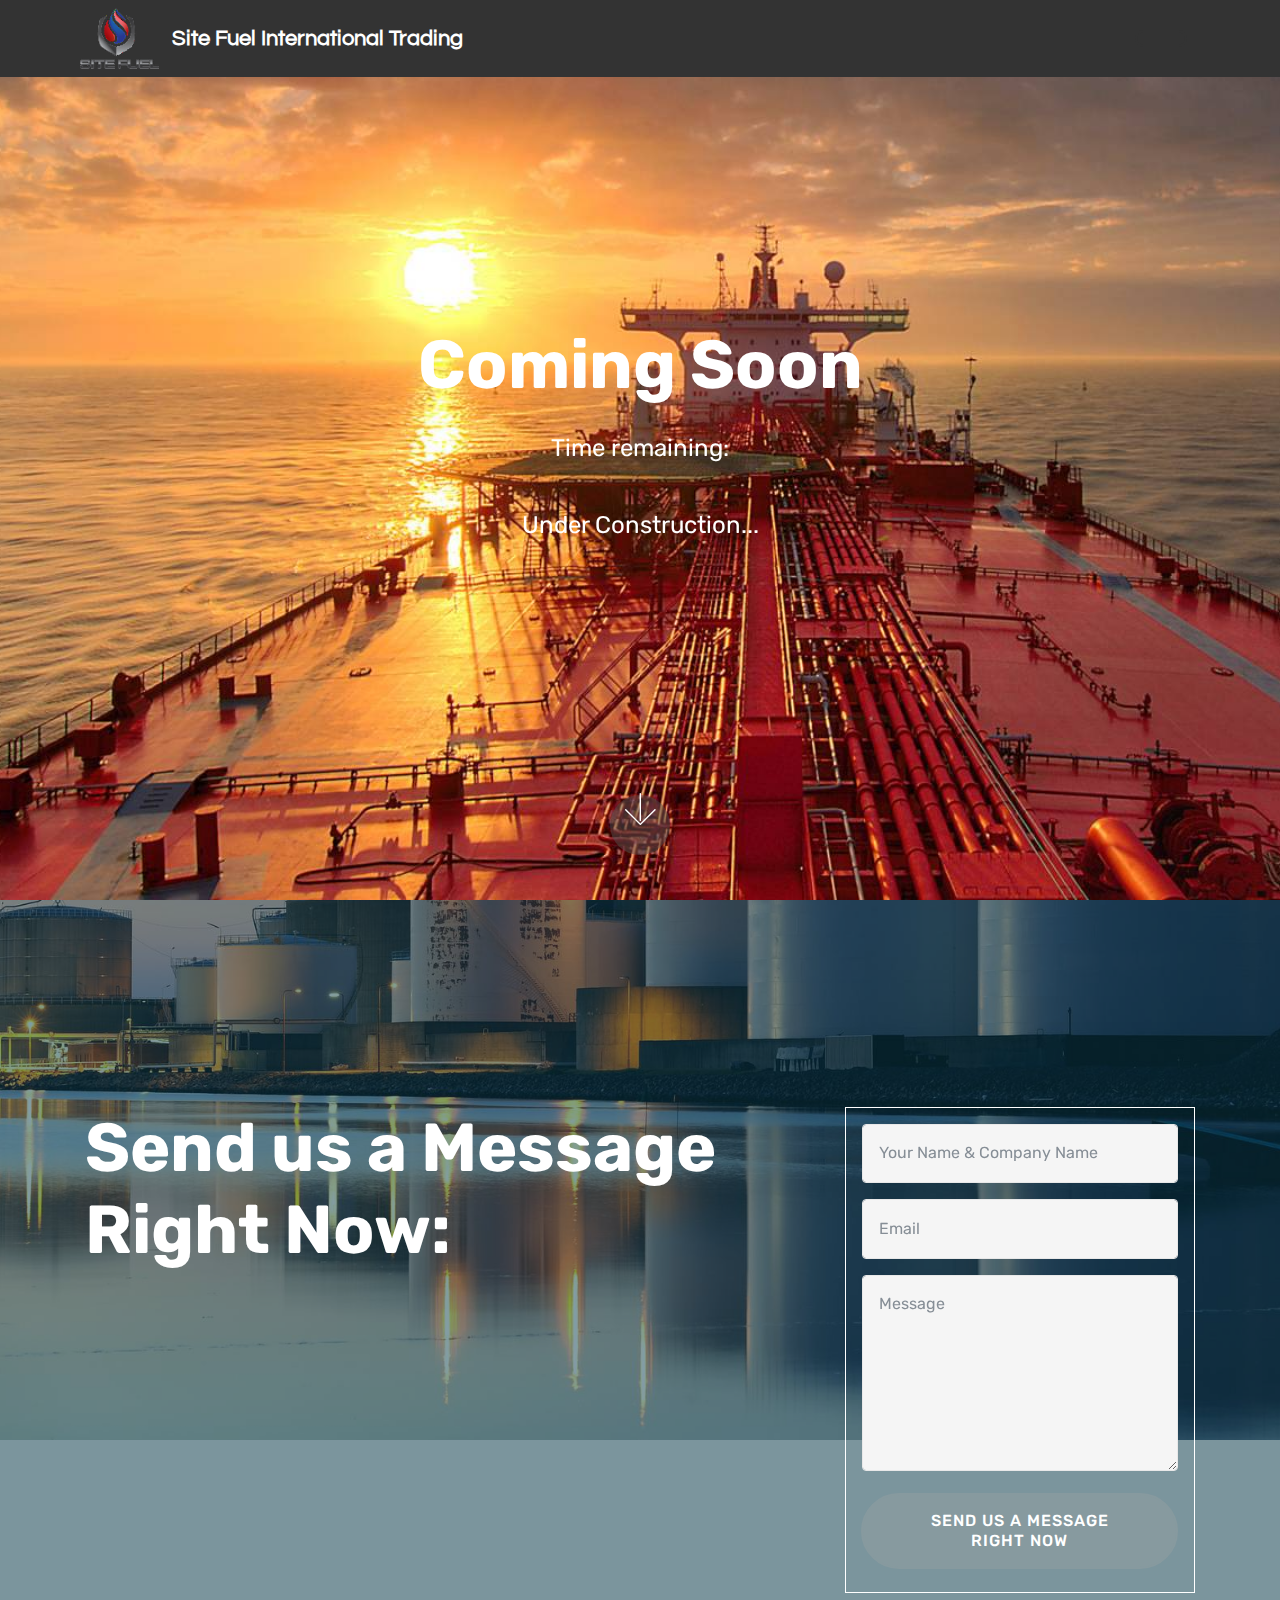
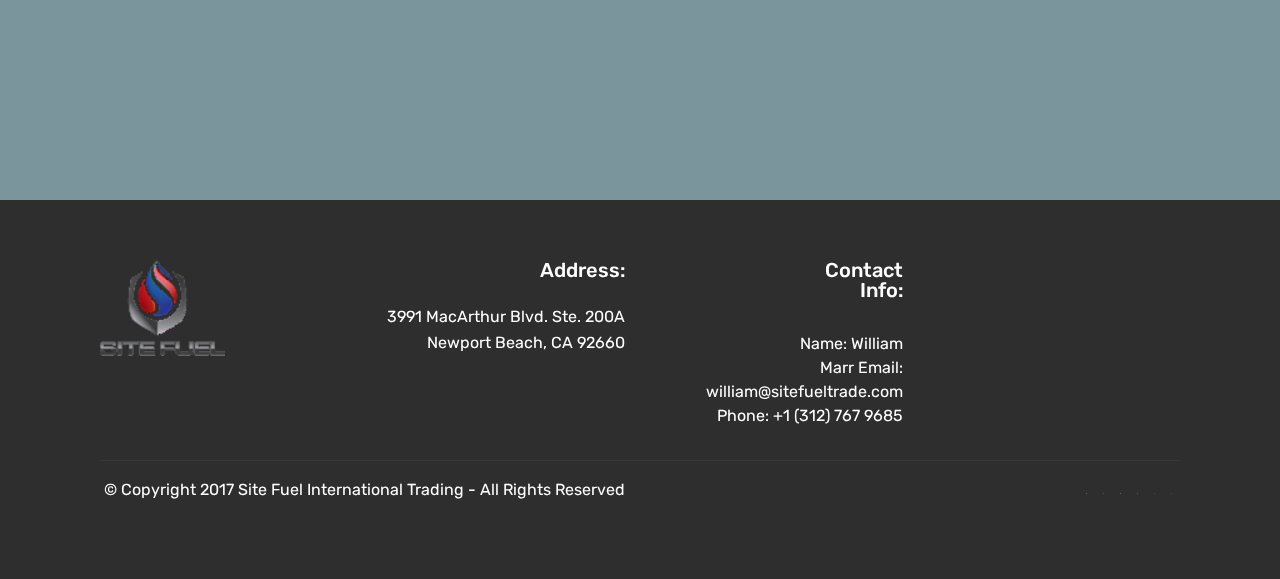
==== commit ba9bccd6: "create github pages" ====
--- a/index.html
+++ b/index.html
@@ -23,7 +23,7 @@
   
 </head>
 <body>
-<section class="menu cid-qtOLKxh696" once="menu" id="menu1-g" data-rv-view="84">
+<section class="menu cid-qtOLKxh696" once="menu" id="menu1-g" data-rv-view="110">
 
     
 
@@ -58,7 +58,7 @@
     </nav>
 </section>
 
-<section class="engine"><a href="https://mobirise.co/e">web authoring software</a></section><section class="cid-qtOLKyQun3 mbr-fullscreen mbr-parallax-background" id="header2-e" data-rv-view="86">
+<section class="engine"><a href="https://mobirise.co/d">web software</a></section><section class="cid-qtOLKyQun3 mbr-fullscreen mbr-parallax-background" id="header2-e" data-rv-view="112">
 
     
 
@@ -83,7 +83,7 @@
     </div>
 </section>
 
-<section class="cid-qtOMouzr3d mbr-fullscreen mbr-parallax-background" id="header15-h" data-rv-view="89">
+<section class="cid-qtOMouzr3d mbr-fullscreen mbr-parallax-background" id="header15-h" data-rv-view="115">
 
     
 
@@ -99,22 +99,18 @@
     <div class="form-container">
         <div class="media-container-column" data-form-type="formoid">
             <div data-form-alert="" hidden="" class="align-center">Thank you very much for your patience! This page will be up and running in no time!</div>
-            <form class="mbr-form" action="https://mobirise.com/" method="post" data-form-title="Mobirise Form"><input type="hidden" data-form-email="true" value="BfGd4j5BI2UxwqCBXwcONd4V/QovJV8McZXfhkhuPc8zdkRyuQsplmbn5itEEL9ULQUJA5Gpw3CzfbHm8fzi+VPhzr+WEGRImKdlg0iUw1uJV8KnIE4Nk9sMuwY5APlx">
+            <form class="mbr-form" action="https://mobirise.com/" method="post" data-form-title="Mobirise Form"><input type="hidden" data-form-email="true" value="P42QoqdeZVGbq2dp+1iBqwveIarqIoJ3N/QPyFaB699ZLR2cxotkuK/UL/m0Eq1r5TTpoKpP8eE8k/k9CixHG3KIWBlqj66PXBhYjWRSzg6oXxIgYFby4gRk3+AEpnxb">
                 <div data-for="name">
                     <div class="form-group">
-                        <input type="text" class="form-control px-3" name="name" data-form-field="Name" placeholder="Name" required="" id="name-header15-h">
+                        <input type="text" class="form-control px-3" name="name" data-form-field="Name" placeholder="Your Name &amp; Company Name" required="" id="name-header15-h">
                     </div>
                 </div>
                 <div data-for="email">
                     <div class="form-group">
-                        <input type="email" class="form-control px-3" name="email" data-form-field="Email" placeholder="Company Name" required="" id="email-header15-h">
+                        <input type="email" class="form-control px-3" name="email" data-form-field="Email" placeholder="Email" required="" id="email-header15-h">
                     </div>
                 </div>
-                <div data-for="phone">
-                    <div class="form-group">
-                        <input type="tel" class="form-control px-3" name="phone" data-form-field="Phone" placeholder="Email" id="phone-header15-h">
-                    </div>
-                </div>
+                
                 <div class="form-group" data-for="message">
                     <textarea type="text" class="form-control px-3" name="message" rows="7" placeholder="Message" data-form-field="Message" id="message-header15-h"></textarea>
                 </div>
@@ -128,7 +124,7 @@
     
 </section>
 
-<section class="cid-qtOLKzYnmj" id="footer1-f" data-rv-view="92">
+<section class="cid-qtOLKzYnmj" id="footer1-f" data-rv-view="118">
 
     
 
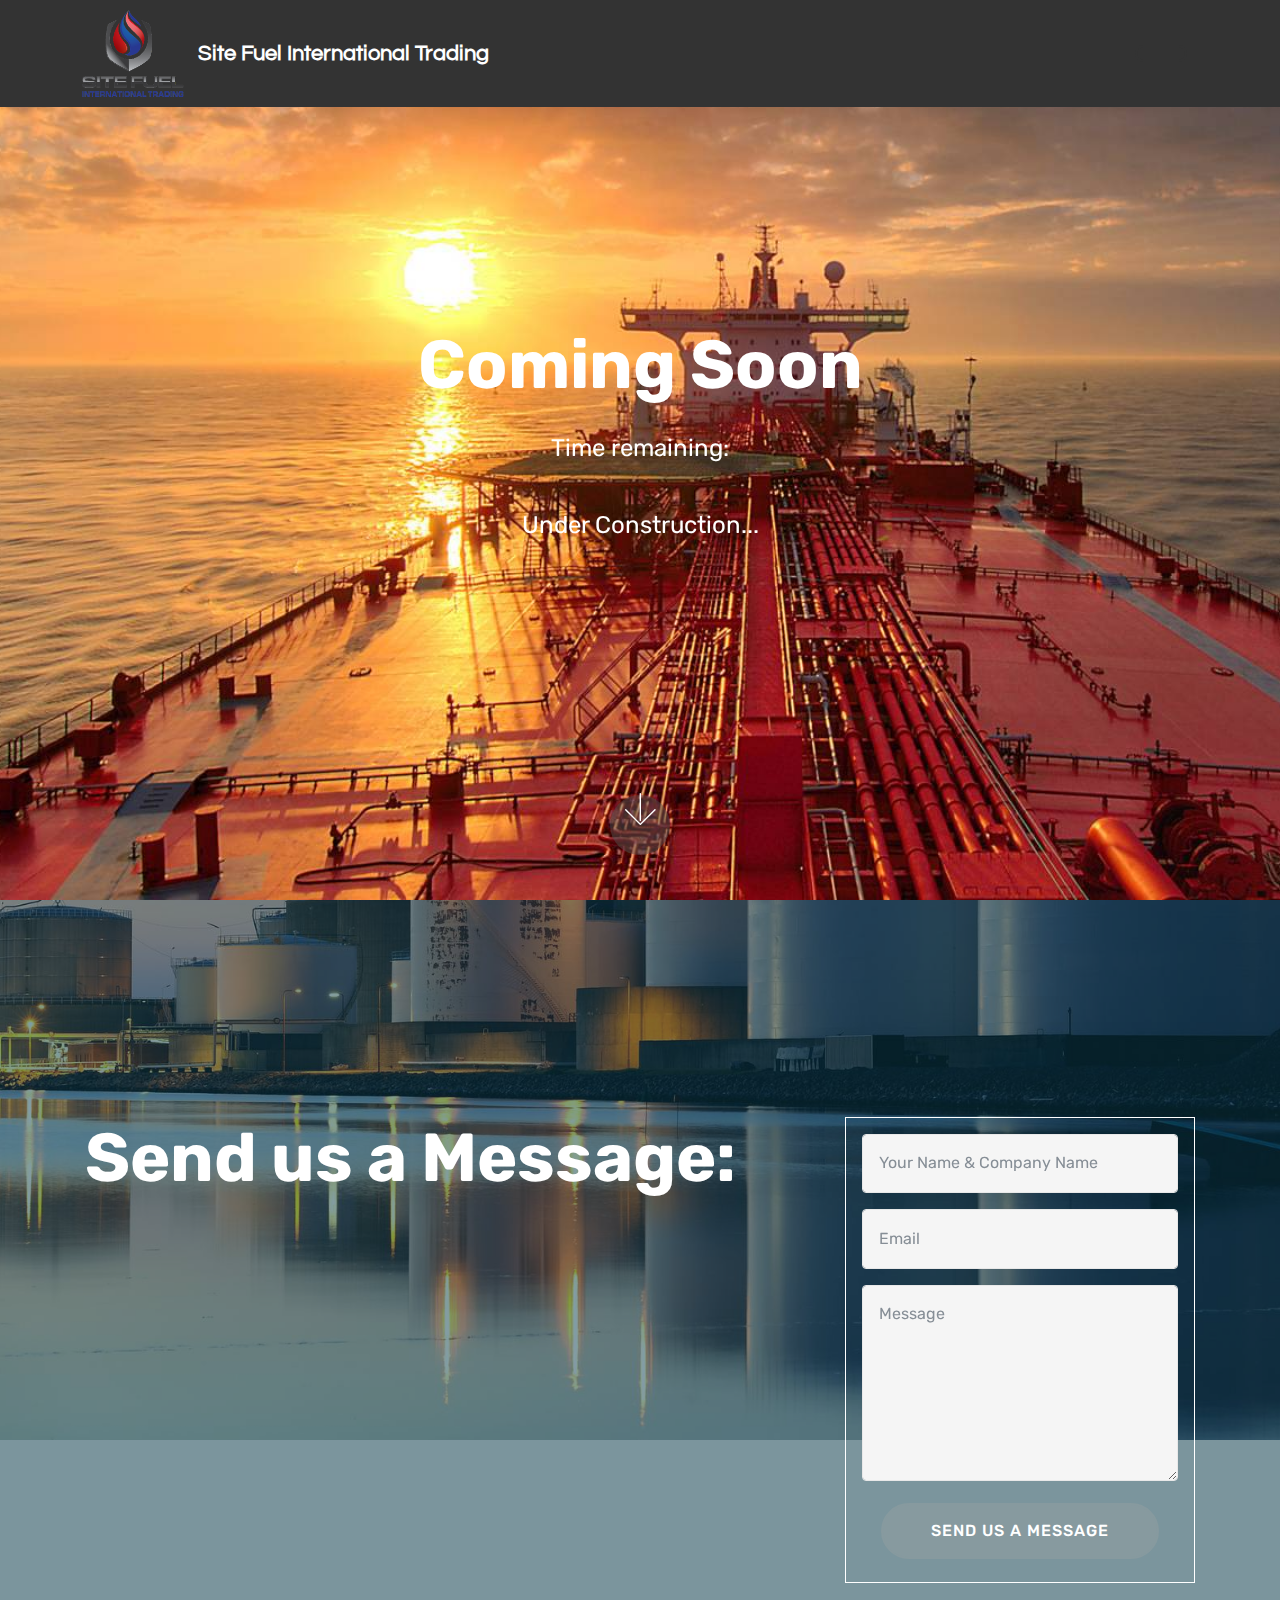
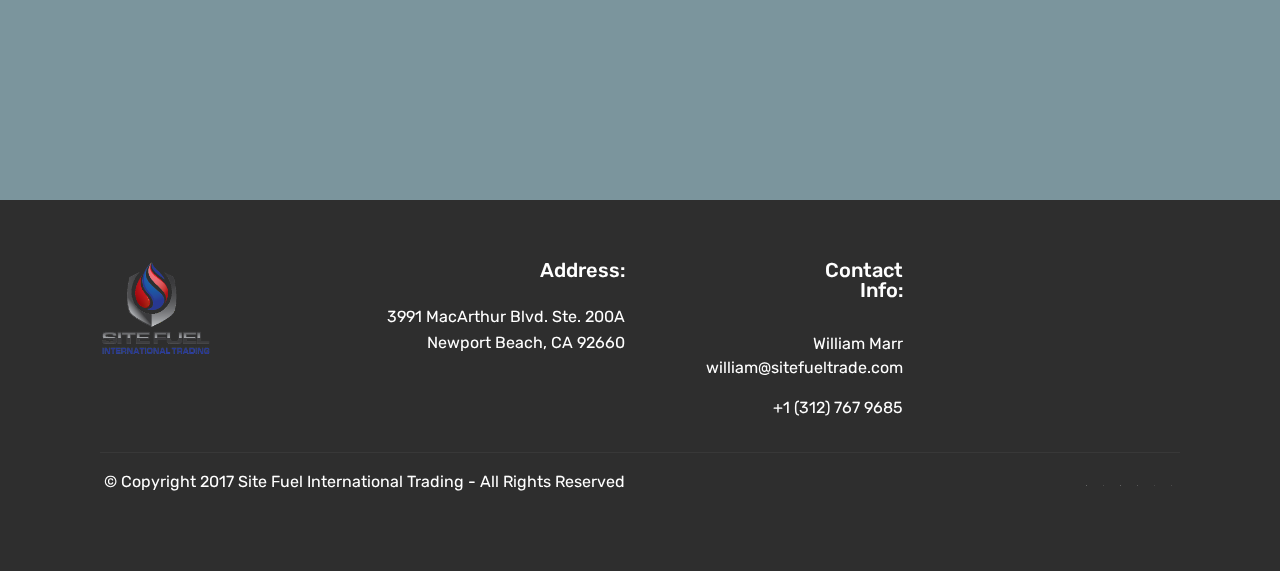
==== commit c5bf8e6d: "create github pages" ====
--- a/index.html
+++ b/index.html
@@ -6,9 +6,9 @@
   <meta http-equiv="X-UA-Compatible" content="IE=edge">
   <meta name="generator" content="Mobirise v4.2.3, mobirise.com">
   <meta name="viewport" content="width=device-width, initial-scale=1">
-  <link rel="shortcut icon" href="assets/images/site-fuel-plain-logo-100x77.png" type="image/x-icon">
-  <meta name="description" content="">
-  <title>Home</title>
+  <link rel="shortcut icon" href="assets/images/sf-international-410x355.png" type="image/x-icon">
+  <meta name="description" content="Under construction currently...">
+  <title>Site Fuel Trade International (Coming soon...)</title>
   <link rel="stylesheet" href="assets/web/assets/mobirise-icons/mobirise-icons.css">
   <link rel="stylesheet" href="assets/tether/tether.min.css">
   <link rel="stylesheet" href="assets/bootstrap/css/bootstrap.min.css">
@@ -23,7 +23,7 @@
   
 </head>
 <body>
-<section class="menu cid-qtOLKxh696" once="menu" id="menu1-g" data-rv-view="110">
+<section class="menu cid-qtOLKxh696" once="menu" id="menu1-g" data-rv-view="143">
 
     
 
@@ -40,7 +40,7 @@
             <div class="navbar-brand">
                 <span class="navbar-logo">
                     
-                         <img src="assets/images/site-fuel-plain-logo-100x77.png" alt="" title="Site Fuel International Trading" media-simple="true" style="height: 3.8rem;">
+                         <img src="assets/images/sf-international-410x355.png" alt="" title="Site Fuel International Trading" media-simple="true" style="height: 5.7rem;">
                     
                 </span>
                 <span class="navbar-caption-wrap"><a class="navbar-caption text-white display-4" href="https://mobirise.com">Site Fuel International Trading</a></span>
@@ -58,7 +58,7 @@
     </nav>
 </section>
 
-<section class="engine"><a href="https://mobirise.co/d">web software</a></section><section class="cid-qtOLKyQun3 mbr-fullscreen mbr-parallax-background" id="header2-e" data-rv-view="112">
+<section class="engine"><a href="https://mobirise.co/o">bootstrap buttons</a></section><section class="cid-qtOLKyQun3 mbr-fullscreen mbr-parallax-background" id="header2-e" data-rv-view="145">
 
     
 
@@ -83,7 +83,7 @@
     </div>
 </section>
 
-<section class="cid-qtOMouzr3d mbr-fullscreen mbr-parallax-background" id="header15-h" data-rv-view="115">
+<section class="cid-qtOMouzr3d mbr-fullscreen mbr-parallax-background" id="header15-h" data-rv-view="148">
 
     
 
@@ -92,14 +92,14 @@
     <div class="container align-right">
 <div class="row">
     <div class="mbr-white col-lg-8 col-md-7 content-container">
-        <h1 class="mbr-section-title mbr-bold pb-3 mbr-fonts-style display-1">Send us a Message Right Now:</h1>
+        <h1 class="mbr-section-title mbr-bold pb-3 mbr-fonts-style display-1">Send us a Message:</h1>
         <p class="mbr-text pb-3 mbr-fonts-style display-2"></p>
     </div>
     <div class="col-lg-4 col-md-5">
     <div class="form-container">
         <div class="media-container-column" data-form-type="formoid">
             <div data-form-alert="" hidden="" class="align-center">Thank you very much for your patience! This page will be up and running in no time!</div>
-            <form class="mbr-form" action="https://mobirise.com/" method="post" data-form-title="Mobirise Form"><input type="hidden" data-form-email="true" value="P42QoqdeZVGbq2dp+1iBqwveIarqIoJ3N/QPyFaB699ZLR2cxotkuK/UL/m0Eq1r5TTpoKpP8eE8k/k9CixHG3KIWBlqj66PXBhYjWRSzg6oXxIgYFby4gRk3+AEpnxb">
+            <form class="mbr-form" action="https://mobirise.com/" method="post" data-form-title="Mobirise Form"><input type="hidden" data-form-email="true" value="IaUestCuIO8miJIGVZKmbSDbo7tDw4tPc6BI+2g9CEDkSzISx6DPFysHQUSiG0xG3P9vfuUzZfse6/M94RShAqzmAySTQCjO8PmBpNyMWUwisqvk1R0iVCmgP2B3Fo6R">
                 <div data-for="name">
                     <div class="form-group">
                         <input type="text" class="form-control px-3" name="name" data-form-field="Name" placeholder="Your Name &amp; Company Name" required="" id="name-header15-h">
@@ -114,7 +114,7 @@
                 <div class="form-group" data-for="message">
                     <textarea type="text" class="form-control px-3" name="message" rows="7" placeholder="Message" data-form-field="Message" id="message-header15-h"></textarea>
                 </div>
-                <span class="input-group-btn"><button href="" type="submit" class="btn btn-form btn-warning display-7">SEND US A MESSAGE RIGHT NOW</button></span>
+                <span class="input-group-btn"><button href="" type="submit" class="btn btn-form btn-warning display-7">SEND US A MESSAGE</button></span>
             </form>
         </div>
     </div>
@@ -124,7 +124,7 @@
     
 </section>
 
-<section class="cid-qtOLKzYnmj" id="footer1-f" data-rv-view="118">
+<section class="cid-qtOLKzYnmj" id="footer1-f" data-rv-view="151">
 
     
 
@@ -135,7 +135,7 @@
             <div class="col-12 col-md-3">
                 <div class="media-wrap">
                     
-                        <img src="assets/images/site-fuel-plain-logo-100x77.png" alt="" title="Site Fuel International Trading" media-simple="true">
+                        <img src="assets/images/sf-international-410x355.png" alt="" title="Site Fuel International Trading" media-simple="true">
                     
                 </div>
             </div>
@@ -146,8 +146,7 @@
             </div>
             <div class="col-12 col-md-3 mbr-fonts-style display-7">
                 <h5 class="pb-3">&nbsp; &nbsp; &nbsp; &nbsp; &nbsp; &nbsp; &nbsp; &nbsp; &nbsp; &nbsp; &nbsp; &nbsp; &nbsp;Contact Info:</h5>
-                <p class="mbr-text"></p><p>
-                    &nbsp;&nbsp;&nbsp;&nbsp;&nbsp;&nbsp;&nbsp;&nbsp;&nbsp;&nbsp;&nbsp;&nbsp;&nbsp;&nbsp;&nbsp;&nbsp;&nbsp;&nbsp;&nbsp;&nbsp;&nbsp;&nbsp;&nbsp;&nbsp;&nbsp; &nbsp;Name: William Marr Email: william@sitefueltrade.com<br>&nbsp; &nbsp; &nbsp; &nbsp; &nbsp; &nbsp; &nbsp; Phone: +1 (312) 767 9685</p><p></p>
+                <p class="mbr-text"></p><p>&nbsp; &nbsp; &nbsp; &nbsp; &nbsp; &nbsp; &nbsp; &nbsp; &nbsp; &nbsp; &nbsp; &nbsp; &nbsp; &nbsp; &nbsp; &nbsp; &nbsp; &nbsp; &nbsp; &nbsp;<span style="font-size: 1rem;">William Marr william@sitefueltrade.com</span></p><p><span style="font-size: 1rem;">+1 (312) 767 9685</span></p><p></p>
             </div>
             <div class="col-12 col-md-3 mbr-fonts-style display-7">
                 <h5 class="pb-3"></h5>
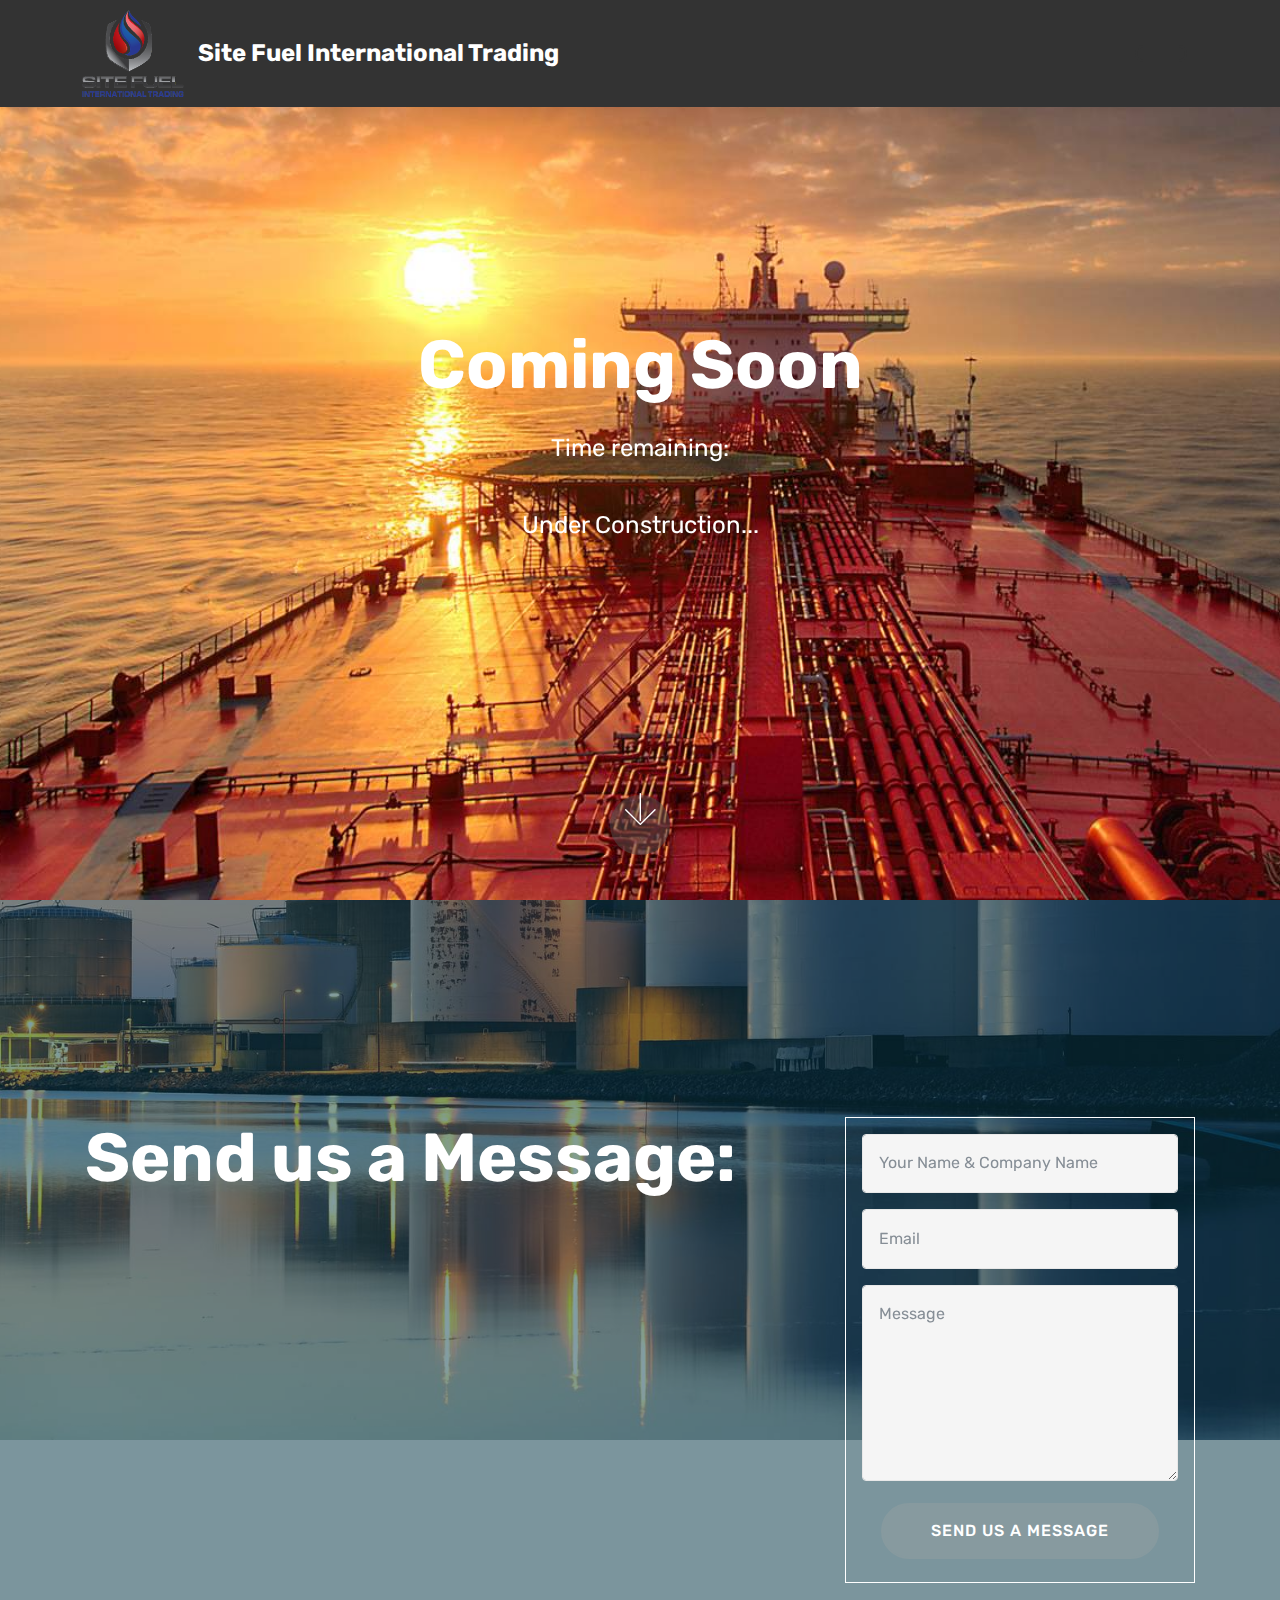
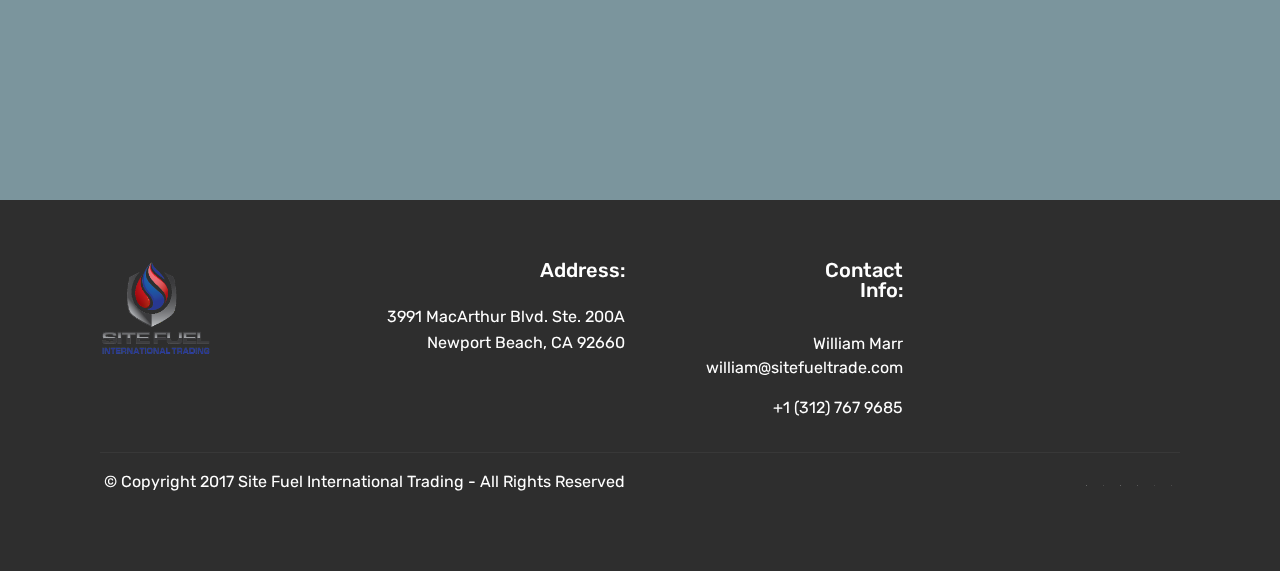
==== commit ef7c9c9b: "create github pages" ====
--- a/index.html
+++ b/index.html
@@ -23,7 +23,7 @@
   
 </head>
 <body>
-<section class="menu cid-qtOLKxh696" once="menu" id="menu1-g" data-rv-view="143">
+<section class="menu cid-qtOLKxh696" once="menu" id="menu1-g" data-rv-view="154">
 
     
 
@@ -43,7 +43,7 @@
                          <img src="assets/images/sf-international-410x355.png" alt="" title="Site Fuel International Trading" media-simple="true" style="height: 5.7rem;">
                     
                 </span>
-                <span class="navbar-caption-wrap"><a class="navbar-caption text-white display-4" href="https://mobirise.com">Site Fuel International Trading</a></span>
+                <span class="navbar-caption-wrap"><a class="navbar-caption text-white display-5" href="sitefueltrade.com">Site Fuel International Trading</a></span>
             </div>
         </div>
         <div class="collapse navbar-collapse" id="navbarSupportedContent">
@@ -58,7 +58,7 @@
     </nav>
 </section>
 
-<section class="engine"><a href="https://mobirise.co/o">bootstrap buttons</a></section><section class="cid-qtOLKyQun3 mbr-fullscreen mbr-parallax-background" id="header2-e" data-rv-view="145">
+<section class="engine"><a href="https://mobirise.co/b">free web creator</a></section><section class="cid-qtOLKyQun3 mbr-fullscreen mbr-parallax-background" id="header2-e" data-rv-view="156">
 
     
 
@@ -83,7 +83,7 @@
     </div>
 </section>
 
-<section class="cid-qtOMouzr3d mbr-fullscreen mbr-parallax-background" id="header15-h" data-rv-view="148">
+<section class="cid-qtOMouzr3d mbr-fullscreen mbr-parallax-background" id="header15-h" data-rv-view="159">
 
     
 
@@ -99,7 +99,7 @@
     <div class="form-container">
         <div class="media-container-column" data-form-type="formoid">
             <div data-form-alert="" hidden="" class="align-center">Thank you very much for your patience! This page will be up and running in no time!</div>
-            <form class="mbr-form" action="https://mobirise.com/" method="post" data-form-title="Mobirise Form"><input type="hidden" data-form-email="true" value="IaUestCuIO8miJIGVZKmbSDbo7tDw4tPc6BI+2g9CEDkSzISx6DPFysHQUSiG0xG3P9vfuUzZfse6/M94RShAqzmAySTQCjO8PmBpNyMWUwisqvk1R0iVCmgP2B3Fo6R">
+            <form class="mbr-form" action="https://mobirise.com/" method="post" data-form-title="Mobirise Form"><input type="hidden" data-form-email="true" value="wv9Z7dEzb48BnTmcRgnDLJMQDxl2XeOhpzwRxpMapIfCsfL8O+CaoS2GCCoM5kYmaS1hEzUvQixmi0X9tsKh7lodjZH6/lVWbVAvUUb9z9c3LbNI6RtieT2wCrnPaglW">
                 <div data-for="name">
                     <div class="form-group">
                         <input type="text" class="form-control px-3" name="name" data-form-field="Name" placeholder="Your Name &amp; Company Name" required="" id="name-header15-h">
@@ -124,7 +124,7 @@
     
 </section>
 
-<section class="cid-qtOLKzYnmj" id="footer1-f" data-rv-view="151">
+<section class="cid-qtOLKzYnmj" id="footer1-f" data-rv-view="162">
 
     
 
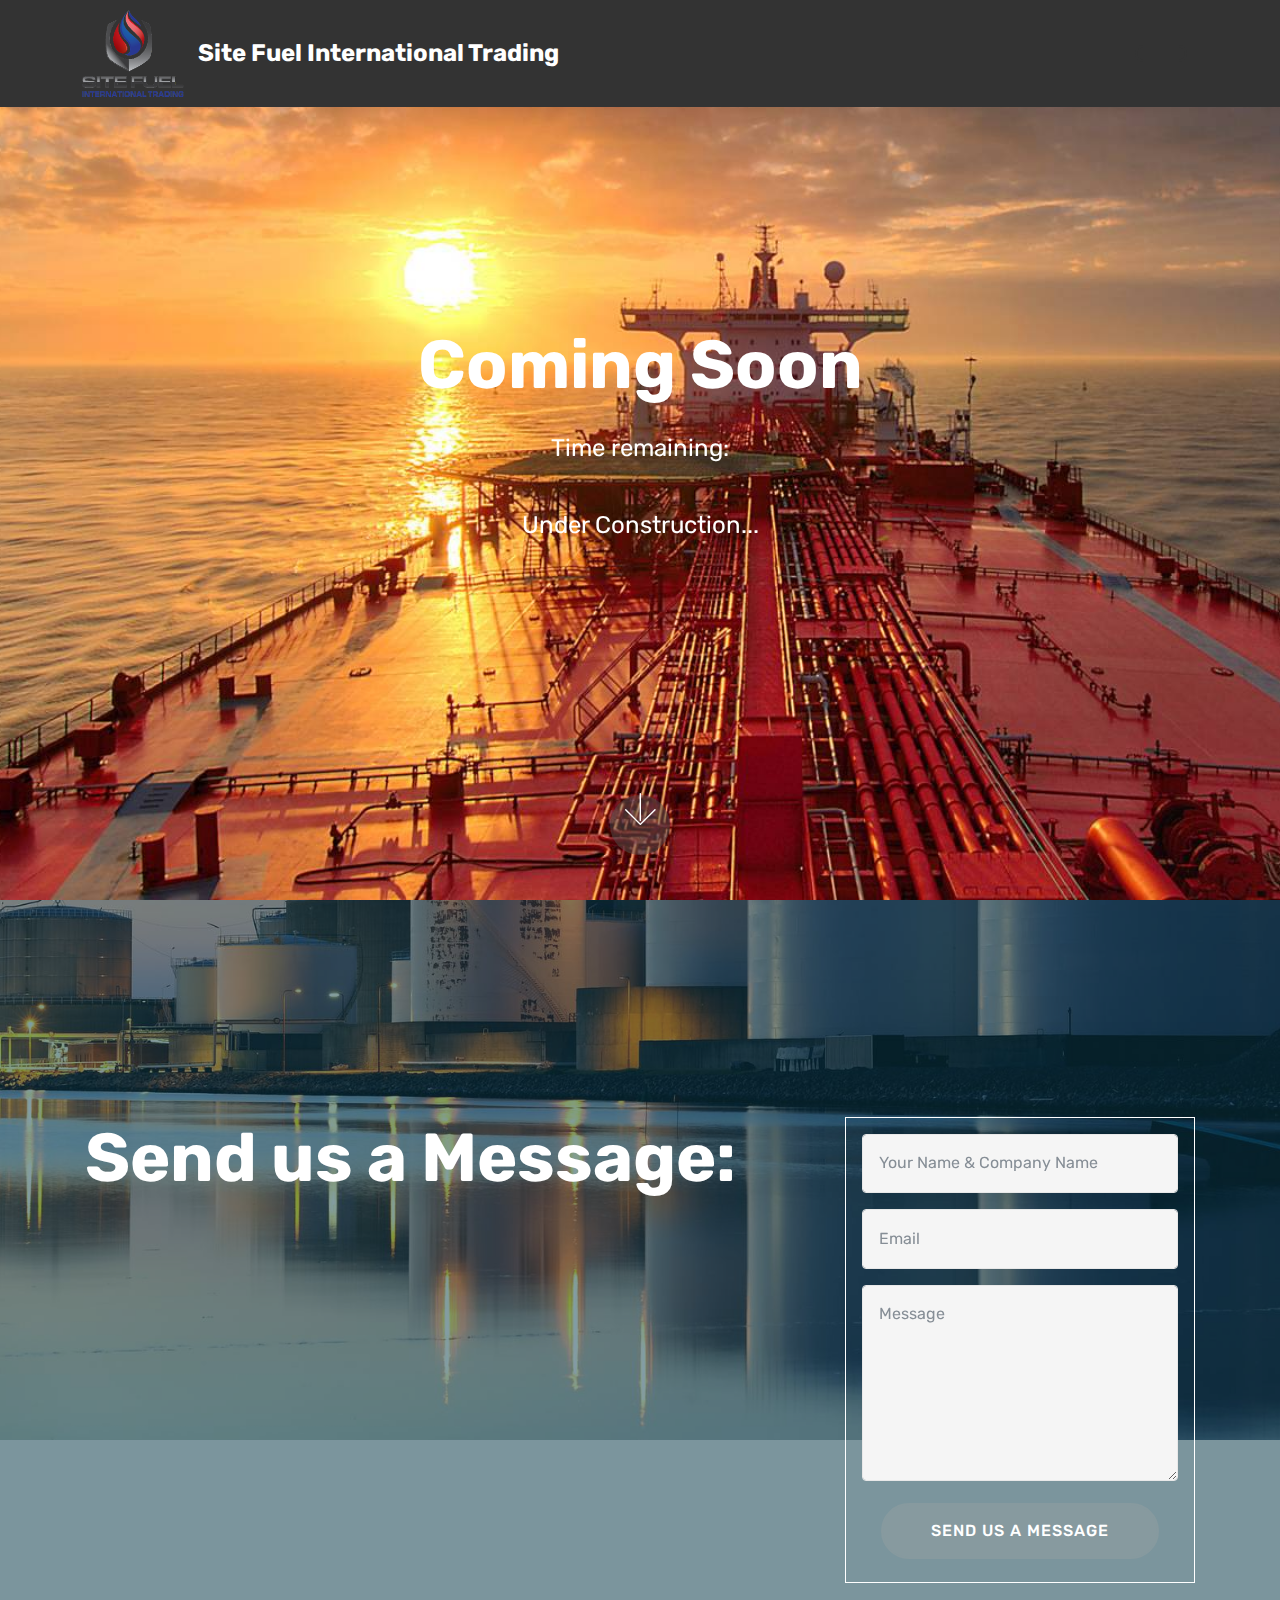
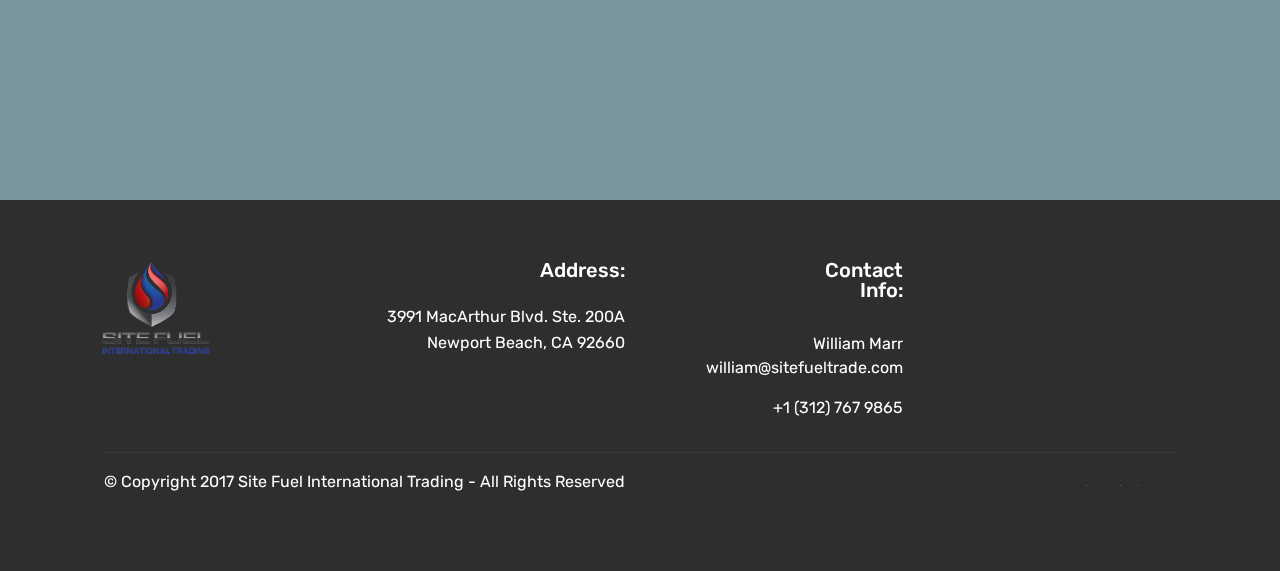
==== commit f75b53dc: "create github pages" ====
--- a/index.html
+++ b/index.html
@@ -23,7 +23,7 @@
   
 </head>
 <body>
-<section class="menu cid-qtOLKxh696" once="menu" id="menu1-g" data-rv-view="154">
+<section class="menu cid-qtOLKxh696" once="menu" id="menu1-g" data-rv-view="176">
 
     
 
@@ -43,7 +43,7 @@
                          <img src="assets/images/sf-international-410x355.png" alt="" title="Site Fuel International Trading" media-simple="true" style="height: 5.7rem;">
                     
                 </span>
-                <span class="navbar-caption-wrap"><a class="navbar-caption text-white display-5" href="sitefueltrade.com">Site Fuel International Trading</a></span>
+                <span class="navbar-caption-wrap"><a class="navbar-caption text-white display-5" href="https://cmarr31.github.io/under_construction_page/#next">Site Fuel International Trading</a></span>
             </div>
         </div>
         <div class="collapse navbar-collapse" id="navbarSupportedContent">
@@ -58,7 +58,7 @@
     </nav>
 </section>
 
-<section class="engine"><a href="https://mobirise.co/b">free web creator</a></section><section class="cid-qtOLKyQun3 mbr-fullscreen mbr-parallax-background" id="header2-e" data-rv-view="156">
+<section class="engine"><a href="https://mobirise.co/d">web page software</a></section><section class="cid-qtOLKyQun3 mbr-fullscreen mbr-parallax-background" id="header2-e" data-rv-view="178">
 
     
 
@@ -83,7 +83,7 @@
     </div>
 </section>
 
-<section class="cid-qtOMouzr3d mbr-fullscreen mbr-parallax-background" id="header15-h" data-rv-view="159">
+<section class="cid-qtOMouzr3d mbr-fullscreen mbr-parallax-background" id="header15-h" data-rv-view="181">
 
     
 
@@ -99,7 +99,7 @@
     <div class="form-container">
         <div class="media-container-column" data-form-type="formoid">
             <div data-form-alert="" hidden="" class="align-center">Thank you very much for your patience! This page will be up and running in no time!</div>
-            <form class="mbr-form" action="https://mobirise.com/" method="post" data-form-title="Mobirise Form"><input type="hidden" data-form-email="true" value="wv9Z7dEzb48BnTmcRgnDLJMQDxl2XeOhpzwRxpMapIfCsfL8O+CaoS2GCCoM5kYmaS1hEzUvQixmi0X9tsKh7lodjZH6/lVWbVAvUUb9z9c3LbNI6RtieT2wCrnPaglW">
+            <form class="mbr-form" action="https://mobirise.com/" method="post" data-form-title="Mobirise Form"><input type="hidden" data-form-email="true" value="G5JYl5eABusGIngN7+01hw+CDwfb92QQeNDzF2RyNB0DsyiLfd+uUtS7LYDG9Hlexjwhu2A2i4cmo5o2fO8JeuUWOGe4rRsIuUMJiAuZMUrN51VtbQHPst9bYKmZYR84">
                 <div data-for="name">
                     <div class="form-group">
                         <input type="text" class="form-control px-3" name="name" data-form-field="Name" placeholder="Your Name &amp; Company Name" required="" id="name-header15-h">
@@ -124,7 +124,7 @@
     
 </section>
 
-<section class="cid-qtOLKzYnmj" id="footer1-f" data-rv-view="162">
+<section class="cid-qtOLKzYnmj" id="footer1-f" data-rv-view="184">
 
     
 
@@ -146,7 +146,7 @@
             </div>
             <div class="col-12 col-md-3 mbr-fonts-style display-7">
                 <h5 class="pb-3">&nbsp; &nbsp; &nbsp; &nbsp; &nbsp; &nbsp; &nbsp; &nbsp; &nbsp; &nbsp; &nbsp; &nbsp; &nbsp;Contact Info:</h5>
-                <p class="mbr-text"></p><p>&nbsp; &nbsp; &nbsp; &nbsp; &nbsp; &nbsp; &nbsp; &nbsp; &nbsp; &nbsp; &nbsp; &nbsp; &nbsp; &nbsp; &nbsp; &nbsp; &nbsp; &nbsp; &nbsp; &nbsp;<span style="font-size: 1rem;">William Marr william@sitefueltrade.com</span></p><p><span style="font-size: 1rem;">+1 (312) 767 9685</span></p><p></p>
+                <p class="mbr-text"></p><p>&nbsp; &nbsp; &nbsp; &nbsp; &nbsp; &nbsp; &nbsp; &nbsp; &nbsp; &nbsp; &nbsp; &nbsp; &nbsp; &nbsp; &nbsp; &nbsp; &nbsp; &nbsp; &nbsp; &nbsp;<span style="font-size: 1rem;">William Marr william@sitefueltrade.com</span></p><p><span style="font-size: 1rem;">+1 (312) 767 9865</span></p><p></p>
             </div>
             <div class="col-12 col-md-3 mbr-fonts-style display-7">
                 <h5 class="pb-3"></h5>
